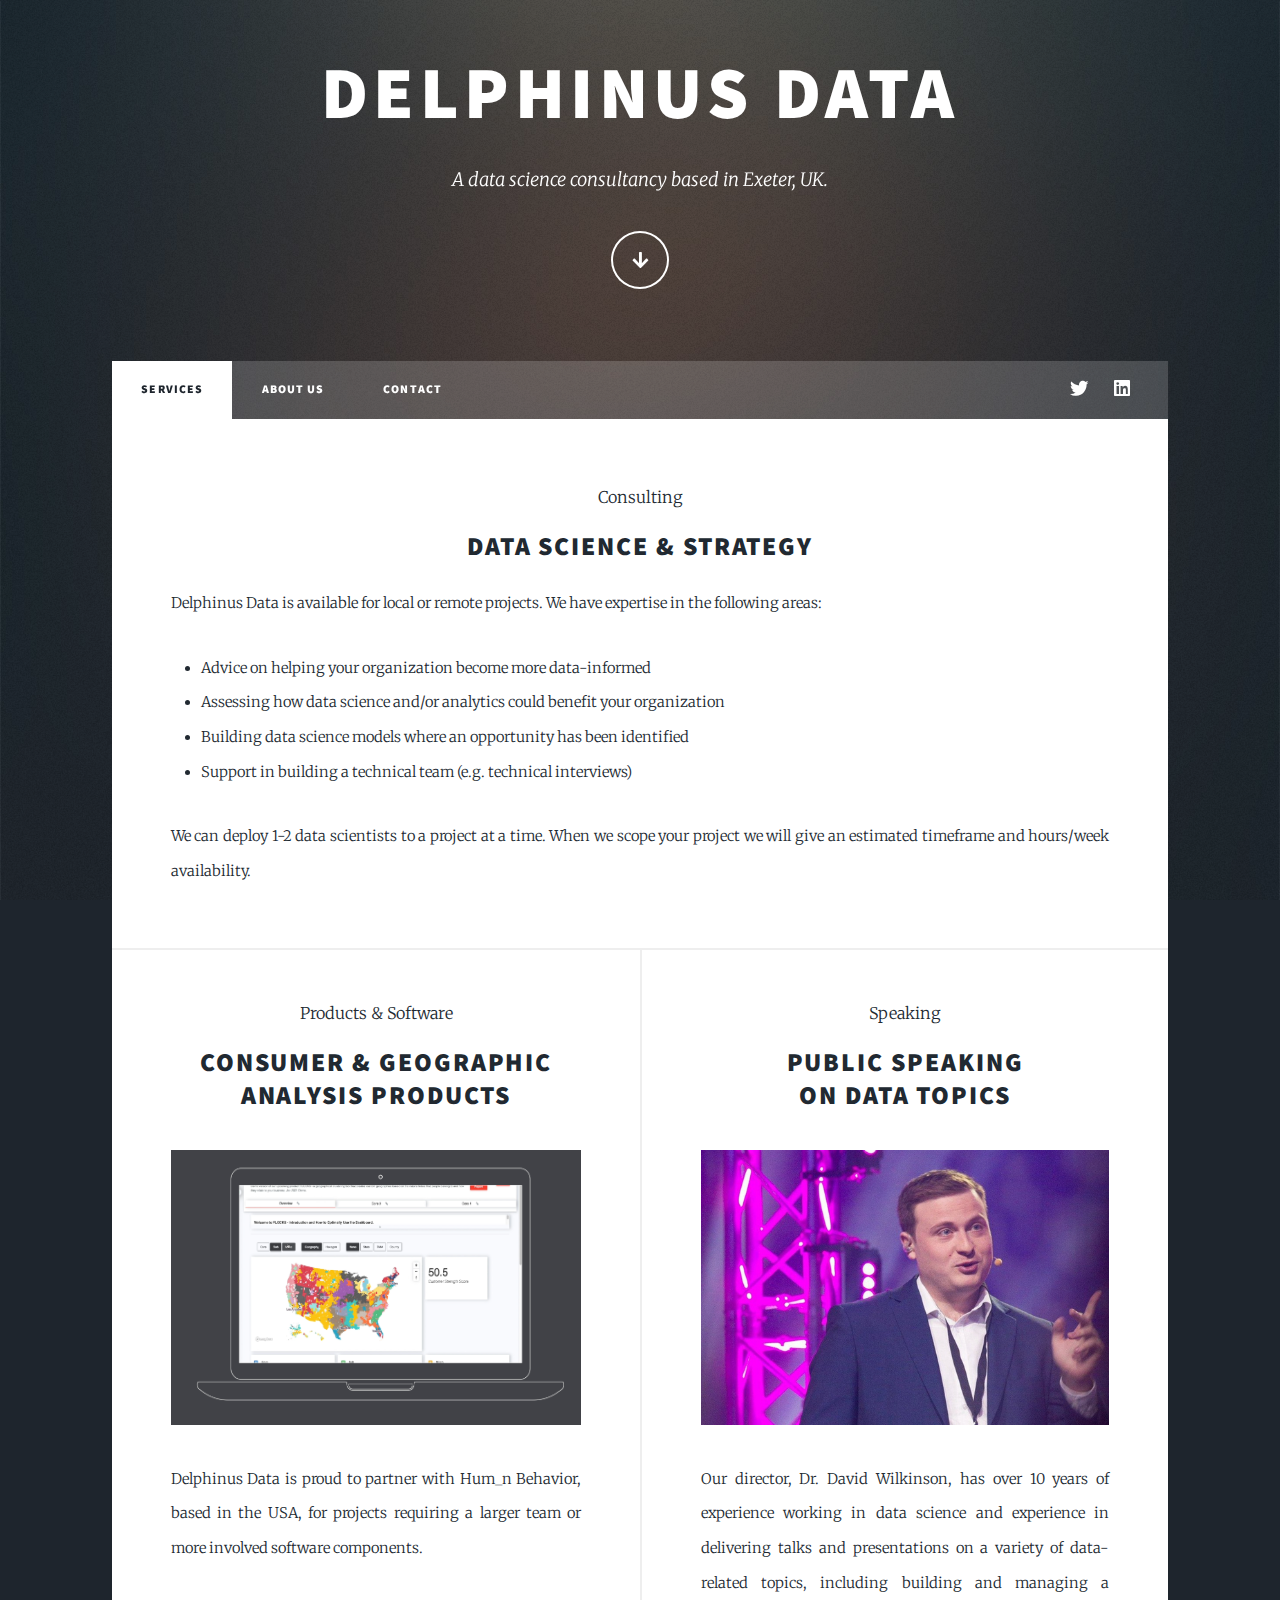
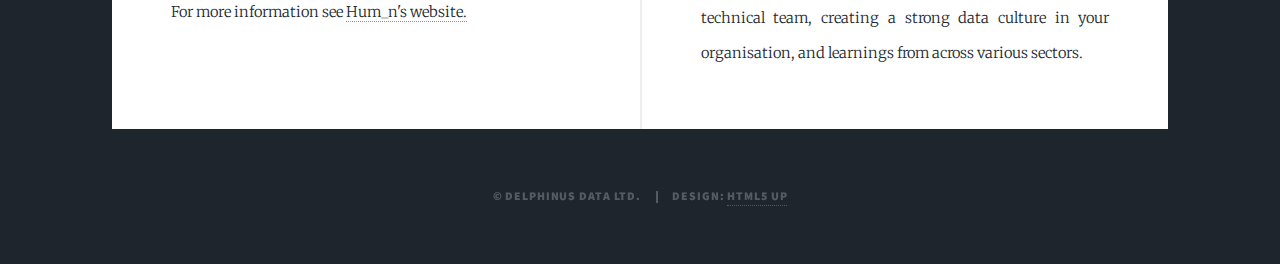
==== index.html @ a5e4ba7c "lots of changes" ====
<!DOCTYPE HTML>
<!--
	Massively by HTML5 UP
	html5up.net | @ajlkn
	Free for personal and commercial use under the CCA 3.0 license (html5up.net/license)
-->
<html>
	<head>
		<title>Delphinus Data</title>
		<meta charset="utf-8" />
		<meta name="viewport" content="width=device-width, initial-scale=1, user-scalable=no" />
		<link rel="stylesheet" href="assets/css/main.css" />
		<noscript><link rel="stylesheet" href="assets/css/noscript.css" /></noscript>
	</head>
	<body class="is-preload">

		<!-- Wrapper -->
			<div id="wrapper" class="fade-in">

				<!-- Intro -->
					<div id="intro">
						<h1>Delphinus Data</h1>
						<p>A data science consultancy based in Exeter, UK.</p>
						<ul class="actions">
							<li><a href="#nav" class="button icon solid solo fa-arrow-down scrolly">Continue</a></li>
						</ul>
					</div>

				<!-- Header -->
<!--					<header id="header">-->
<!--						<a href="index.html" class="logo">Delphinus Data</a>-->
<!--					</header>-->

				<!-- Nav -->
					<nav id="nav">
						<ul class="links">
							<li class="active"><a href="index.html">Services</a></li>
							<li><a href="aboutus.html">About us</a></li>
							<li><a href="contact.html">Contact</a></li>
						</ul>
						<ul class="icons">
							<li><a href="https://twitter.com/DelphinusData" target="_blank"  class="icon brands fa-twitter"><span class="label">Twitter</span></a></li>
							<li><a href="https://www.linkedin.com/in/davidmarkwilkinson/" target="_blank" class="icon brands fa-linkedin"><span class="label">LinkedIn</span></a></li>
						</ul>
					</nav>

				<!-- Main -->
					<div id="main">

<!--						 Featured Post -->
							<article class="post featured">
								<header class="minor">
									<span class="date">Consulting</span>
									<h2><a href="#">Data Science & Strategy</a></h2>

								</header>
								<p>
									Delphinus Data is available for local or remote projects. We have expertise in the following areas:
								<dl class="align-offleft">
									<li>Advice on helping your organization become more data-informed</li>
									<li>Assessing how data science and/or analytics could benefit your organization</li>
									<li>Building data science models where an opportunity has been identified</li>
									<li>Support in building a technical team (e.g. technical interviews)</li>
								</dl>
								</p>
								<p>
									We can deploy 1-2 data scientists to a project at a time. When we scope your project
									we will give an estimated timeframe and hours/week availability.

								</p>
<!--								<a href="#" class="image main"><img src="images/pic01.jpg" alt="" /></a>-->
<!--								<ul class="actions special">-->
<!--									<li><a href="#" class="button large">Full Story</a></li>-->
<!--								</ul>-->
							</article>

						<!-- Posts -->
							<section class="posts">
<!--								<article>-->
<!--									<header>-->
<!--										<span class="date">Consulting</span>-->
<!--										<h2><a href="#">Data Science <br />-->
<!--											& Strategy</a></h2>-->
<!--									</header>-->
<!--									<a href="#" class="image fit"><img src="images/pic02.jpg" alt="" /></a>-->
<!--									<p>We can do these things too.</p>-->
<!--&lt;!&ndash;									<ul class="actions special">&ndash;&gt;-->
<!--&lt;!&ndash;										<li><a href="#" class="button">Full Story</a></li>&ndash;&gt;-->
<!--&lt;!&ndash;									</ul>&ndash;&gt;-->
<!--								</article>-->
								<article>
									<header class="minor">
										<span class="date">Products & Software</span>
										<h2><a href="#">Consumer & Geographic<br />
										Analysis Products</a></h2>
									</header>
									<a href="#" class="image fit"><img src="images/humn_example_web.png" alt="" height="275px"/></a>
									<p>Delphinus Data is proud to partner with Hum_n Behavior, based in the USA,
									for projects requiring a larger team or more involved software components.</p>
									<p>For more information see <a href="https://humnbehavior.com/" target="_blank">Hum_n's website.</a></p>
<!--									<ul class="actions special">-->
<!--										<li><a href="#" class="button">Full Story</a></li>-->
<!--									</ul>-->
								</article>
								<article>
									<header class="minor">
										<span class="date">Speaking</span>
										<h2><a href="#">Public Speaking<br />
											on Data Topics</a></h2>
									</header>
									<a href="#" class="image fit"><img src="images/public_speaking_wide_web.png" alt="" height="275px"/></a>
									<p>Our director, Dr. David Wilkinson, has over 10 years of experience
										working in data science and experience in delivering talks and presentations
										on a variety of data-related topics, including building and managing a
										technical team, creating a strong data culture in your organisation, and
										learnings from across various sectors.
									</p>
									<!--									<ul class="actions special">-->
									<!--										<li><a href="#" class="button">Full Story</a></li>-->
									<!--									</ul>-->
								</article>
<!--								<article>-->
<!--									<header>-->
<!--										<span class="date">April 18, 2017</span>-->
<!--										<h2><a href="#">Ante mattis<br />-->
<!--										interdum dolor</a></h2>-->
<!--									</header>-->
<!--									<a href="#" class="image fit"><img src="images/pic04.jpg" alt="" /></a>-->
<!--									<p>Donec eget ex magna. Interdum et malesuada fames ac ante ipsum primis in faucibus. Pellentesque venenatis dolor imperdiet dolor mattis sagittis magna etiam.</p>-->
<!--									<ul class="actions special">-->
<!--										<li><a href="#" class="button">Full Story</a></li>-->
<!--									</ul>-->
<!--								</article>-->
<!--								<article>-->
<!--									<header>-->
<!--										<span class="date">April 14, 2017</span>-->
<!--										<h2><a href="#">Tempus sed<br />-->
<!--										nulla imperdiet</a></h2>-->
<!--									</header>-->
<!--									<a href="#" class="image fit"><img src="images/pic05.jpg" alt="" /></a>-->
<!--									<p>Donec eget ex magna. Interdum et malesuada fames ac ante ipsum primis in faucibus. Pellentesque venenatis dolor imperdiet dolor mattis sagittis magna etiam.</p>-->
<!--									<ul class="actions special">-->
<!--										<li><a href="#" class="button">Full Story</a></li>-->
<!--									</ul>-->
<!--								</article>-->
<!--								<article>-->
<!--									<header>-->
<!--										<span class="date">April 11, 2017</span>-->
<!--										<h2><a href="#">Odio magna<br />-->
<!--										sed consectetur</a></h2>-->
<!--									</header>-->
<!--									<a href="#" class="image fit"><img src="images/pic06.jpg" alt="" /></a>-->
<!--									<p>Donec eget ex magna. Interdum et malesuada fames ac ante ipsum primis in faucibus. Pellentesque venenatis dolor imperdiet dolor mattis sagittis magna etiam.</p>-->
<!--									<ul class="actions special">-->
<!--										<li><a href="#" class="button">Full Story</a></li>-->
<!--									</ul>-->
<!--								</article>-->
<!--								<article>-->
<!--									<header>-->
<!--										<span class="date">April 7, 2017</span>-->
<!--										<h2><a href="#">Augue lorem<br />-->
<!--										primis vestibulum</a></h2>-->
<!--									</header>-->
<!--									<a href="#" class="image fit"><img src="images/pic07.jpg" alt="" /></a>-->
<!--									<p>Donec eget ex magna. Interdum et malesuada fames ac ante ipsum primis in faucibus. Pellentesque venenatis dolor imperdiet dolor mattis sagittis magna etiam.</p>-->
<!--									<ul class="actions special">-->
<!--										<li><a href="#" class="button">Full Story</a></li>-->
<!--									</ul>-->
<!--								</article>-->
							</section>

<!--						&lt;!&ndash; Footer &ndash;&gt;-->
<!--							<footer>-->
<!--								<div class="pagination">-->
<!--									&lt;!&ndash;<a href="#" class="previous">Prev</a>&ndash;&gt;-->
<!--									<a href="#" class="page active">1</a>-->
<!--									<a href="#" class="page">2</a>-->
<!--									<a href="#" class="page">3</a>-->
<!--									<span class="extra">&hellip;</span>-->
<!--									<a href="#" class="page">8</a>-->
<!--									<a href="#" class="page">9</a>-->
<!--									<a href="#" class="page">10</a>-->
<!--									<a href="#" class="next">Next</a>-->
<!--								</div>-->
<!--							</footer>-->

					</div>

<!--&lt;!&ndash;				 Footer &ndash;&gt;-->
<!--					<footer id="footer">-->
<!--						<section>-->
<!--							<form method="post" action="#">-->
<!--								<div class="fields">-->
<!--									<div class="field">-->
<!--										<label for="name">Name</label>-->
<!--										<input type="text" name="name" id="name" />-->
<!--									</div>-->
<!--									<div class="field">-->
<!--										<label for="email">Email</label>-->
<!--										<input type="text" name="email" id="email" />-->
<!--									</div>-->
<!--									<div class="field">-->
<!--										<label for="message">Message</label>-->
<!--										<textarea name="message" id="message" rows="3"></textarea>-->
<!--									</div>-->
<!--								</div>-->
<!--								<ul class="actions">-->
<!--									<li><input type="submit" value="Send Message" /></li>-->
<!--								</ul>-->
<!--							</form>-->
<!--						</section>-->
<!--						<section class="split contact">-->
<!--							<section>-->
<!--								<h3>Email</h3>-->
<!--								<p><a href="#">hello@delphinusdata.com</a></p>-->
<!--							</section>-->
<!--							<section>-->
<!--								<h3>Social</h3>-->
<!--								<ul class="icons alt">-->
<!--									<li><a href="#" class="icon brands alt fa-twitter"><span class="label">Twitter</span></a></li>-->
<!--								</ul>-->
<!--							</section>-->
<!--						</section>-->
<!--					</footer>-->

				<!-- Copyright -->
					<div id="copyright">
						<ul><li>&copy; Delphinus Data Ltd.</li><li>Design: <a href="https://html5up.net">HTML5 UP</a></li></ul>
					</div>

			</div>

		<!-- Scripts -->
			<script src="assets/js/jquery.min.js"></script>
			<script src="assets/js/jquery.scrollex.min.js"></script>
			<script src="assets/js/jquery.scrolly.min.js"></script>
			<script src="assets/js/browser.min.js"></script>
			<script src="assets/js/breakpoints.min.js"></script>
			<script src="assets/js/util.js"></script>
			<script src="assets/js/main.js"></script>

	</body>
</html>
---- assets/css/main.css ----
@import url(fontawesome-all.min.css);
@import url("https://fonts.googleapis.com/css?family=Merriweather:300,700,300italic,700italic|Source+Sans+Pro:900");

/*
	Massively by HTML5 UP
	html5up.net | @ajlkn
	Free for personal and commercial use under the CCA 3.0 license (html5up.net/license)
*/

html, body, div, span, applet, object,
iframe, h1, h2, h3, h4, h5, h6, p, blockquote,
pre, a, abbr, acronym, address, big, cite,
code, del, dfn, em, img, ins, kbd, q, s, samp,
small, strike, strong, sub, sup, tt, var, b,
u, i, center, dl, dt, dd, ol, ul, li, fieldset,
form, label, legend, table, caption, tbody,
tfoot, thead, tr, th, td, article, aside,
canvas, details, embed, figure, figcaption,
footer, header, hgroup, menu, nav, output, ruby,
section, summary, time, mark, audio, video {
	margin: 0;
	padding: 0;
	border: 0;
	font-size: 100%;
	font: inherit;
	vertical-align: baseline;}



article, aside, details, figcaption, figure,
footer, header, hgroup, menu, nav, section {
	display: block;}

body {
	line-height: 1;
}

ol, ul {
	list-style: none;
}

blockquote, q {
	quotes: none;
}

img.w3-round-xxlarge {
	margin: 0 0 0 30px
}

	blockquote:before, blockquote:after, q:before, q:after {
		content: '';
		content: none;
	}

table {
	border-collapse: collapse;
	border-spacing: 0;
}

body {
	-webkit-text-size-adjust: none;
}

mark {
	background-color: transparent;
	color: inherit;
}

input::-moz-focus-inner {
	border: 0;
	padding: 0;
}

input, select, textarea {
	-moz-appearance: none;
	-webkit-appearance: none;
	-ms-appearance: none;
	appearance: none;
}

/* Basic */

	@-ms-viewport {
		width: device-width;
	}

	body {
		-ms-overflow-style: scrollbar;
	}

	@media screen and (max-width: 480px) {

		html, body {
			min-width: 320px;
		}

	}

	html {
		box-sizing: border-box;
	}

	*, *:before, *:after {
		box-sizing: inherit;
	}

	body {
		background-color: #1e252d;
	}

		body.is-preload *, body.is-preload *:before, body.is-preload *:after {
			-moz-animation: none !important;
			-webkit-animation: none !important;
			-ms-animation: none !important;
			animation: none !important;
			-moz-transition: none !important;
			-webkit-transition: none !important;
			-ms-transition: none !important;
			transition: none !important;
		}

/* Type */

	html {
		font-size: 16pt;
	}

		@media screen and (max-width: 1680px) {

			html {
				font-size: 12pt;
			}

		}

		@media screen and (max-width: 1280px) {

			html {
				font-size: 11pt;
			}

		}

		@media screen and (max-width: 360px) {

			html {
				font-size: 10pt;
			}

		}

	body {
		color: #212931;
	}

	body, input, select, textarea {
		font-family: "Merriweather", Georgia, serif;
		font-weight: 300;
		font-size: 1rem;
		line-height: 2.375;
	}

	a {
		-moz-transition: color 0.2s ease-in-out, background-color 0.2s ease-in-out, border-color 0.2s ease-in-out, box-shadow 0.2s ease-in-out;
		-webkit-transition: color 0.2s ease-in-out, background-color 0.2s ease-in-out, border-color 0.2s ease-in-out, box-shadow 0.2s ease-in-out;
		-ms-transition: color 0.2s ease-in-out, background-color 0.2s ease-in-out, border-color 0.2s ease-in-out, box-shadow 0.2s ease-in-out;
		transition: color 0.2s ease-in-out, background-color 0.2s ease-in-out, border-color 0.2s ease-in-out, box-shadow 0.2s ease-in-out;
		border-bottom: dotted 1px;
		text-decoration: none;
	}

		a:hover {
			border-bottom-color: transparent;
		}

	strong, b {
		font-weight: 600;
	}

	em, i {
		font-style: italic;
	}

	p {
		text-align: justify;
		margin: 0 0 2rem 0;
	}

	h1, h2, h3, h4, h5, h6 {
		font-family: "Source Sans Pro", Helvetica, sans-serif;
		font-weight: 900;
		line-height: 1.5;
		letter-spacing: 0.075em;
		text-transform: uppercase;
		margin: 0 0 1rem 0;
	}

		h1 a, h2 a, h3 a, h4 a, h5 a, h6 a {
			border-bottom: 0;
			color: inherit;
			text-decoration: none;
		}

	h1 {
		font-size: 4rem;
		line-height: 1.1;
		margin: 0 0 2rem 0;
	}

	h2 {
		font-size: 1.75rem;
		line-height: 1.3;
		margin: 0 0 1.5rem 0;
	}

	h3 {
		font-size: 1.25rem;
		margin: 0 0 1.5rem 0;
	}

	h4 {
		font-size: 1rem;
	}

	h5 {
		font-size: 0.9rem;
	}

	h6 {
		font-size: 0.8rem;
	}

	sub {
		font-size: 0.8rem;
		position: relative;
		top: 0.5rem;
	}

	sup {
		font-size: 0.8rem;
		position: relative;
		top: -0.5rem;
	}

	blockquote {
		border-left: solid 4px;
		font-style: italic;
		margin: 0 0 2rem 0;
		padding: 0.5rem 0 0.5rem 2rem;
	}

	code {
		border: solid 2px;
		font-family: "Courier New", monospace;
		font-size: 0.9rem;
		margin: 0 0.25rem;
		padding: 0.25rem 0.65rem;
	}

	pre {
		-webkit-overflow-scrolling: touch;
		font-family: "Courier New", monospace;
		font-size: 0.9rem;
		margin: 0 0 2rem 0;
	}

		pre code {
			display: block;
			line-height: 1.75;
			padding: 1rem 1.5rem;
			overflow-x: auto;
		}

	hr {
		border: 0;
		border-bottom: solid 2px;
		margin: 3rem 0;
	}

		hr.major {
			margin: 5rem 0;
		}

	.align-left {
		text-align: left;
	}

	.align-offleft {
		text-align: left;
		padding: 0 0 0 30px;
	}

	.align-center {
		text-align: center;
	}

	.align-right {
		text-align: right;
	}

	input, select, textarea {
		color: #212931;
	}

	a {
		color: #212931;
		border-bottom-color: rgba(33, 41, 49, 0.5);
	}

		a:hover {
			border-bottom-color: transparent;
			color: #18bfef !important;
		}

	strong, b {
		color: #212931;
	}

	h1, h2, h3, h4, h5, h6 {
		color: #212931;
	}

	blockquote {
		border-left-color: #eeeeee;
	}

	code {
		background: rgba(220, 220, 220, 0.25);
		border-color: #eeeeee;
	}

	hr {
		border-bottom-color: #eeeeee;
	}

/* Row */

	.row {
		display: flex;
		flex-wrap: wrap;
		box-sizing: border-box;
		align-items: stretch;
	}

		.row > * {
			box-sizing: border-box;
		}

		.row.gtr-uniform > * > :last-child {
			margin-bottom: 0;
		}

		.row.aln-left {
			justify-content: flex-start;
		}

		.row.aln-center {
			justify-content: center;
		}

		.row.aln-right {
			justify-content: flex-end;
		}

		.row.aln-top {
			align-items: flex-start;
		}

		.row.aln-middle {
			align-items: center;
		}

		.row.aln-bottom {
			align-items: flex-end;
		}

		.row > .imp {
			order: -1;
		}

		.row > .col-1 {
			width: 8.33333%;
		}

		.row > .off-1 {
			margin-left: 8.33333%;
		}

		.row > .col-2 {
			width: 16.66667%;
		}

		.row > .off-2 {
			margin-left: 16.66667%;
		}

		.row > .col-3 {
			width: 25%;
		}

		.row > .off-3 {
			margin-left: 25%;
		}

		.row > .col-4 {
			width: 33.33333%;
		}

		.row > .off-4 {
			margin-left: 33.33333%;
		}

		.row > .col-5 {
			width: 41.66667%;
		}

		.row > .off-5 {
			margin-left: 41.66667%;
		}

		.row > .col-6 {
			width: 50%;
		}

		.row > .off-6 {
			margin-left: 50%;
		}

		.row > .col-7 {
			width: 58.33333%;
		}

		.row > .off-7 {
			margin-left: 58.33333%;
		}

		.row > .col-8 {
			width: 66.66667%;
		}

		.row > .off-8 {
			margin-left: 66.66667%;
		}

		.row > .col-9 {
			width: 75%;
		}

		.row > .off-9 {
			margin-left: 75%;
		}

		.row > .col-10 {
			width: 83.33333%;
		}

		.row > .off-10 {
			margin-left: 83.33333%;
		}

		.row > .col-11 {
			width: 91.66667%;
		}

		.row > .off-11 {
			margin-left: 91.66667%;
		}

		.row > .col-12 {
			width: 100%;
		}

		.row > .off-12 {
			margin-left: 100%;
		}

		.row.gtr-0 {
			margin-top: 0;
			margin-left: 0rem;
		}

			.row.gtr-0 > * {
				padding: 0 0 0 0rem;
			}

			.row.gtr-0.gtr-uniform {
				margin-top: 0rem;
			}

				.row.gtr-0.gtr-uniform > * {
					padding-top: 0rem;
				}

		.row.gtr-25 {
			margin-top: 0;
			margin-left: -0.375rem;
		}

			.row.gtr-25 > * {
				padding: 0 0 0 0.375rem;
			}

			.row.gtr-25.gtr-uniform {
				margin-top: -0.375rem;
			}

				.row.gtr-25.gtr-uniform > * {
					padding-top: 0.375rem;
				}

		.row.gtr-50 {
			margin-top: 0;
			margin-left: -0.75rem;
		}

			.row.gtr-50 > * {
				padding: 0 0 0 0.75rem;
			}

			.row.gtr-50.gtr-uniform {
				margin-top: -0.75rem;
			}

				.row.gtr-50.gtr-uniform > * {
					padding-top: 0.75rem;
				}

		.row {
			margin-top: 0;
			margin-left: -1.5rem;
		}

			.row > * {
				padding: 0 0 0 1.5rem;
			}

			.row.gtr-uniform {
				margin-top: -1.5rem;
			}

				.row.gtr-uniform > * {
					padding-top: 1.5rem;
				}

		.row.gtr-150 {
			margin-top: 0;
			margin-left: -2.25rem;
		}

			.row.gtr-150 > * {
				padding: 0 0 0 2.25rem;
			}

			.row.gtr-150.gtr-uniform {
				margin-top: -2.25rem;
			}

				.row.gtr-150.gtr-uniform > * {
					padding-top: 2.25rem;
				}

		.row.gtr-200 {
			margin-top: 0;
			margin-left: -3rem;
		}

			.row.gtr-200 > * {
				padding: 0 0 0 3rem;
			}

			.row.gtr-200.gtr-uniform {
				margin-top: -3rem;
			}

				.row.gtr-200.gtr-uniform > * {
					padding-top: 3rem;
				}

		@media screen and (max-width: 1680px) {

			.row {
				display: flex;
				flex-wrap: wrap;
				box-sizing: border-box;
				align-items: stretch;
			}

				.row > * {
					box-sizing: border-box;
				}

				.row.gtr-uniform > * > :last-child {
					margin-bottom: 0;
				}

				.row.aln-left {
					justify-content: flex-start;
				}

				.row.aln-center {
					justify-content: center;
				}

				.row.aln-right {
					justify-content: flex-end;
				}

				.row.aln-top {
					align-items: flex-start;
				}

				.row.aln-middle {
					align-items: center;
				}

				.row.aln-bottom {
					align-items: flex-end;
				}

				.row > .imp-xlarge {
					order: -1;
				}

				.row > .col-1-xlarge {
					width: 8.33333%;
				}

				.row > .off-1-xlarge {
					margin-left: 8.33333%;
				}

				.row > .col-2-xlarge {
					width: 16.66667%;
				}

				.row > .off-2-xlarge {
					margin-left: 16.66667%;
				}

				.row > .col-3-xlarge {
					width: 25%;
				}

				.row > .off-3-xlarge {
					margin-left: 25%;
				}

				.row > .col-4-xlarge {
					width: 33.33333%;
				}

				.row > .off-4-xlarge {
					margin-left: 33.33333%;
				}

				.row > .col-5-xlarge {
					width: 41.66667%;
				}

				.row > .off-5-xlarge {
					margin-left: 41.66667%;
				}

				.row > .col-6-xlarge {
					width: 50%;
				}

				.row > .off-6-xlarge {
					margin-left: 50%;
				}

				.row > .col-7-xlarge {
					width: 58.33333%;
				}

				.row > .off-7-xlarge {
					margin-left: 58.33333%;
				}

				.row > .col-8-xlarge {
					width: 66.66667%;
				}

				.row > .off-8-xlarge {
					margin-left: 66.66667%;
				}

				.row > .col-9-xlarge {
					width: 75%;
				}

				.row > .off-9-xlarge {
					margin-left: 75%;
				}

				.row > .col-10-xlarge {
					width: 83.33333%;
				}

				.row > .off-10-xlarge {
					margin-left: 83.33333%;
				}

				.row > .col-11-xlarge {
					width: 91.66667%;
				}

				.row > .off-11-xlarge {
					margin-left: 91.66667%;
				}

				.row > .col-12-xlarge {
					width: 100%;
				}

				.row > .off-12-xlarge {
					margin-left: 100%;
				}

				.row.gtr-0 {
					margin-top: 0;
					margin-left: 0rem;
				}

					.row.gtr-0 > * {
						padding: 0 0 0 0rem;
					}

					.row.gtr-0.gtr-uniform {
						margin-top: 0rem;
					}

						.row.gtr-0.gtr-uniform > * {
							padding-top: 0rem;
						}

				.row.gtr-25 {
					margin-top: 0;
					margin-left: -0.375rem;
				}

					.row.gtr-25 > * {
						padding: 0 0 0 0.375rem;
					}

					.row.gtr-25.gtr-uniform {
						margin-top: -0.375rem;
					}

						.row.gtr-25.gtr-uniform > * {
							padding-top: 0.375rem;
						}

				.row.gtr-50 {
					margin-top: 0;
					margin-left: -0.75rem;
				}

					.row.gtr-50 > * {
						padding: 0 0 0 0.75rem;
					}

					.row.gtr-50.gtr-uniform {
						margin-top: -0.75rem;
					}

						.row.gtr-50.gtr-uniform > * {
							padding-top: 0.75rem;
						}

				.row {
					margin-top: 0;
					margin-left: -1.5rem;
				}

					.row > * {
						padding: 0 0 0 1.5rem;
					}

					.row.gtr-uniform {
						margin-top: -1.5rem;
					}

						.row.gtr-uniform > * {
							padding-top: 1.5rem;
						}

				.row.gtr-150 {
					margin-top: 0;
					margin-left: -2.25rem;
				}

					.row.gtr-150 > * {
						padding: 0 0 0 2.25rem;
					}

					.row.gtr-150.gtr-uniform {
						margin-top: -2.25rem;
					}

						.row.gtr-150.gtr-uniform > * {
							padding-top: 2.25rem;
						}

				.row.gtr-200 {
					margin-top: 0;
					margin-left: -3rem;
				}

					.row.gtr-200 > * {
						padding: 0 0 0 3rem;
					}

					.row.gtr-200.gtr-uniform {
						margin-top: -3rem;
					}

						.row.gtr-200.gtr-uniform > * {
							padding-top: 3rem;
						}

		}

		@media screen and (max-width: 1280px) {

			.row {
				display: flex;
				flex-wrap: wrap;
				box-sizing: border-box;
				align-items: stretch;
			}

				.row > * {
					box-sizing: border-box;
				}

				.row.gtr-uniform > * > :last-child {
					margin-bottom: 0;
				}

				.row.aln-left {
					justify-content: flex-start;
				}

				.row.aln-center {
					justify-content: center;
				}

				.row.aln-right {
					justify-content: flex-end;
				}

				.row.aln-top {
					align-items: flex-start;
				}

				.row.aln-middle {
					align-items: center;
				}

				.row.aln-bottom {
					align-items: flex-end;
				}

				.row > .imp-large {
					order: -1;
				}

				.row > .col-1-large {
					width: 8.33333%;
				}

				.row > .off-1-large {
					margin-left: 8.33333%;
				}

				.row > .col-2-large {
					width: 16.66667%;
				}

				.row > .off-2-large {
					margin-left: 16.66667%;
				}

				.row > .col-3-large {
					width: 25%;
				}

				.row > .off-3-large {
					margin-left: 25%;
				}

				.row > .col-4-large {
					width: 33.33333%;
				}

				.row > .off-4-large {
					margin-left: 33.33333%;
				}

				.row > .col-5-large {
					width: 41.66667%;
				}

				.row > .off-5-large {
					margin-left: 41.66667%;
				}

				.row > .col-6-large {
					width: 50%;
				}

				.row > .off-6-large {
					margin-left: 50%;
				}

				.row > .col-7-large {
					width: 58.33333%;
				}

				.row > .off-7-large {
					margin-left: 58.33333%;
				}

				.row > .col-8-large {
					width: 66.66667%;
				}

				.row > .off-8-large {
					margin-left: 66.66667%;
				}

				.row > .col-9-large {
					width: 75%;
				}

				.row > .off-9-large {
					margin-left: 75%;
				}

				.row > .col-10-large {
					width: 83.33333%;
				}

				.row > .off-10-large {
					margin-left: 83.33333%;
				}

				.row > .col-11-large {
					width: 91.66667%;
				}

				.row > .off-11-large {
					margin-left: 91.66667%;
				}

				.row > .col-12-large {
					width: 100%;
				}

				.row > .off-12-large {
					margin-left: 100%;
				}

				.row.gtr-0 {
					margin-top: 0;
					margin-left: 0rem;
				}

					.row.gtr-0 > * {
						padding: 0 0 0 0rem;
					}

					.row.gtr-0.gtr-uniform {
						margin-top: 0rem;
					}

						.row.gtr-0.gtr-uniform > * {
							padding-top: 0rem;
						}

				.row.gtr-25 {
					margin-top: 0;
					margin-left: -0.375rem;
				}

					.row.gtr-25 > * {
						padding: 0 0 0 0.375rem;
					}

					.row.gtr-25.gtr-uniform {
						margin-top: -0.375rem;
					}

						.row.gtr-25.gtr-uniform > * {
							padding-top: 0.375rem;
						}

				.row.gtr-50 {
					margin-top: 0;
					margin-left: -0.75rem;
				}

					.row.gtr-50 > * {
						padding: 0 0 0 0.75rem;
					}

					.row.gtr-50.gtr-uniform {
						margin-top: -0.75rem;
					}

						.row.gtr-50.gtr-uniform > * {
							padding-top: 0.75rem;
						}

				.row {
					margin-top: 0;
					margin-left: -1.5rem;
				}

					.row > * {
						padding: 0 0 0 1.5rem;
					}

					.row.gtr-uniform {
						margin-top: -1.5rem;
					}

						.row.gtr-uniform > * {
							padding-top: 1.5rem;
						}

				.row.gtr-150 {
					margin-top: 0;
					margin-left: -2.25rem;
				}

					.row.gtr-150 > * {
						padding: 0 0 0 2.25rem;
					}

					.row.gtr-150.gtr-uniform {
						margin-top: -2.25rem;
					}

						.row.gtr-150.gtr-uniform > * {
							padding-top: 2.25rem;
						}

				.row.gtr-200 {
					margin-top: 0;
					margin-left: -3rem;
				}

					.row.gtr-200 > * {
						padding: 0 0 0 3rem;
					}

					.row.gtr-200.gtr-uniform {
						margin-top: -3rem;
					}

						.row.gtr-200.gtr-uniform > * {
							padding-top: 3rem;
						}

		}

		@media screen and (max-width: 980px) {

			.row {
				display: flex;
				flex-wrap: wrap;
				box-sizing: border-box;
				align-items: stretch;
			}

				.row > * {
					box-sizing: border-box;
				}

				.row.gtr-uniform > * > :last-child {
					margin-bottom: 0;
				}

				.row.aln-left {
					justify-content: flex-start;
				}

				.row.aln-center {
					justify-content: center;
				}

				.row.aln-right {
					justify-content: flex-end;
				}

				.row.aln-top {
					align-items: flex-start;
				}

				.row.aln-middle {
					align-items: center;
				}

				.row.aln-bottom {
					align-items: flex-end;
				}

				.row > .imp-medium {
					order: -1;
				}

				.row > .col-1-medium {
					width: 8.33333%;
				}

				.row > .off-1-medium {
					margin-left: 8.33333%;
				}

				.row > .col-2-medium {
					width: 16.66667%;
				}

				.row > .off-2-medium {
					margin-left: 16.66667%;
				}

				.row > .col-3-medium {
					width: 25%;
				}

				.row > .off-3-medium {
					margin-left: 25%;
				}

				.row > .col-4-medium {
					width: 33.33333%;
				}

				.row > .off-4-medium {
					margin-left: 33.33333%;
				}

				.row > .col-5-medium {
					width: 41.66667%;
				}

				.row > .off-5-medium {
					margin-left: 41.66667%;
				}

				.row > .col-6-medium {
					width: 50%;
				}

				.row > .off-6-medium {
					margin-left: 50%;
				}

				.row > .col-7-medium {
					width: 58.33333%;
				}

				.row > .off-7-medium {
					margin-left: 58.33333%;
				}

				.row > .col-8-medium {
					width: 66.66667%;
				}

				.row > .off-8-medium {
					margin-left: 66.66667%;
				}

				.row > .col-9-medium {
					width: 75%;
				}

				.row > .off-9-medium {
					margin-left: 75%;
				}

				.row > .col-10-medium {
					width: 83.33333%;
				}

				.row > .off-10-medium {
					margin-left: 83.33333%;
				}

				.row > .col-11-medium {
					width: 91.66667%;
				}

				.row > .off-11-medium {
					margin-left: 91.66667%;
				}

				.row > .col-12-medium {
					width: 100%;
				}

				.row > .off-12-medium {
					margin-left: 100%;
				}

				.row.gtr-0 {
					margin-top: 0;
					margin-left: 0rem;
				}

					.row.gtr-0 > * {
						padding: 0 0 0 0rem;
					}

					.row.gtr-0.gtr-uniform {
						margin-top: 0rem;
					}

						.row.gtr-0.gtr-uniform > * {
							padding-top: 0rem;
						}

				.row.gtr-25 {
					margin-top: 0;
					margin-left: -0.375rem;
				}

					.row.gtr-25 > * {
						padding: 0 0 0 0.375rem;
					}

					.row.gtr-25.gtr-uniform {
						margin-top: -0.375rem;
					}

						.row.gtr-25.gtr-uniform > * {
							padding-top: 0.375rem;
						}

				.row.gtr-50 {
					margin-top: 0;
					margin-left: -0.75rem;
				}

					.row.gtr-50 > * {
						padding: 0 0 0 0.75rem;
					}

					.row.gtr-50.gtr-uniform {
						margin-top: -0.75rem;
					}

						.row.gtr-50.gtr-uniform > * {
							padding-top: 0.75rem;
						}

				.row {
					margin-top: 0;
					margin-left: -1.5rem;
				}

					.row > * {
						padding: 0 0 0 1.5rem;
					}

					.row.gtr-uniform {
						margin-top: -1.5rem;
					}

						.row.gtr-uniform > * {
							padding-top: 1.5rem;
						}

				.row.gtr-150 {
					margin-top: 0;
					margin-left: -2.25rem;
				}

					.row.gtr-150 > * {
						padding: 0 0 0 2.25rem;
					}

					.row.gtr-150.gtr-uniform {
						margin-top: -2.25rem;
					}

						.row.gtr-150.gtr-uniform > * {
							padding-top: 2.25rem;
						}

				.row.gtr-200 {
					margin-top: 0;
					margin-left: -3rem;
				}

					.row.gtr-200 > * {
						padding: 0 0 0 3rem;
					}

					.row.gtr-200.gtr-uniform {
						margin-top: -3rem;
					}

						.row.gtr-200.gtr-uniform > * {
							padding-top: 3rem;
						}

		}

		@media screen and (max-width: 736px) {

			.row {
				display: flex;
				flex-wrap: wrap;
				box-sizing: border-box;
				align-items: stretch;
			}

				.row > * {
					box-sizing: border-box;
				}

				.row.gtr-uniform > * > :last-child {
					margin-bottom: 0;
				}

				.row.aln-left {
					justify-content: flex-start;
				}

				.row.aln-center {
					justify-content: center;
				}

				.row.aln-right {
					justify-content: flex-end;
				}

				.row.aln-top {
					align-items: flex-start;
				}

				.row.aln-middle {
					align-items: center;
				}

				.row.aln-bottom {
					align-items: flex-end;
				}

				.row > .imp-small {
					order: -1;
				}

				.row > .col-1-small {
					width: 8.33333%;
				}

				.row > .off-1-small {
					margin-left: 8.33333%;
				}

				.row > .col-2-small {
					width: 16.66667%;
				}

				.row > .off-2-small {
					margin-left: 16.66667%;
				}

				.row > .col-3-small {
					width: 25%;
				}

				.row > .off-3-small {
					margin-left: 25%;
				}

				.row > .col-4-small {
					width: 33.33333%;
				}

				.row > .off-4-small {
					margin-left: 33.33333%;
				}

				.row > .col-5-small {
					width: 41.66667%;
				}

				.row > .off-5-small {
					margin-left: 41.66667%;
				}

				.row > .col-6-small {
					width: 50%;
				}

				.row > .off-6-small {
					margin-left: 50%;
				}

				.row > .col-7-small {
					width: 58.33333%;
				}

				.row > .off-7-small {
					margin-left: 58.33333%;
				}

				.row > .col-8-small {
					width: 66.66667%;
				}

				.row > .off-8-small {
					margin-left: 66.66667%;
				}

				.row > .col-9-small {
					width: 75%;
				}

				.row > .off-9-small {
					margin-left: 75%;
				}

				.row > .col-10-small {
					width: 83.33333%;
				}

				.row > .off-10-small {
					margin-left: 83.33333%;
				}

				.row > .col-11-small {
					width: 91.66667%;
				}

				.row > .off-11-small {
					margin-left: 91.66667%;
				}

				.row > .col-12-small {
					width: 100%;
				}

				.row > .off-12-small {
					margin-left: 100%;
				}

				.row.gtr-0 {
					margin-top: 0;
					margin-left: 0rem;
				}

					.row.gtr-0 > * {
						padding: 0 0 0 0rem;
					}

					.row.gtr-0.gtr-uniform {
						margin-top: 0rem;
					}

						.row.gtr-0.gtr-uniform > * {
							padding-top: 0rem;
						}

				.row.gtr-25 {
					margin-top: 0;
					margin-left: -0.375rem;
				}

					.row.gtr-25 > * {
						padding: 0 0 0 0.375rem;
					}

					.row.gtr-25.gtr-uniform {
						margin-top: -0.375rem;
					}

						.row.gtr-25.gtr-uniform > * {
							padding-top: 0.375rem;
						}

				.row.gtr-50 {
					margin-top: 0;
					margin-left: -0.75rem;
				}

					.row.gtr-50 > * {
						padding: 0 0 0 0.75rem;
					}

					.row.gtr-50.gtr-uniform {
						margin-top: -0.75rem;
					}

						.row.gtr-50.gtr-uniform > * {
							padding-top: 0.75rem;
						}

				.row {
					margin-top: 0;
					margin-left: -1.5rem;
				}

					.row > * {
						padding: 0 0 0 1.5rem;
					}

					.row.gtr-uniform {
						margin-top: -1.5rem;
					}

						.row.gtr-uniform > * {
							padding-top: 1.5rem;
						}

				.row.gtr-150 {
					margin-top: 0;
					margin-left: -2.25rem;
				}

					.row.gtr-150 > * {
						padding: 0 0 0 2.25rem;
					}

					.row.gtr-150.gtr-uniform {
						margin-top: -2.25rem;
					}

						.row.gtr-150.gtr-uniform > * {
							padding-top: 2.25rem;
						}

				.row.gtr-200 {
					margin-top: 0;
					margin-left: -3rem;
				}

					.row.gtr-200 > * {
						padding: 0 0 0 3rem;
					}

					.row.gtr-200.gtr-uniform {
						margin-top: -3rem;
					}

						.row.gtr-200.gtr-uniform > * {
							padding-top: 3rem;
						}

		}

		@media screen and (max-width: 480px) {

			.row {
				display: flex;
				flex-wrap: wrap;
				box-sizing: border-box;
				align-items: stretch;
			}

				.row > * {
					box-sizing: border-box;
				}

				.row.gtr-uniform > * > :last-child {
					margin-bottom: 0;
				}

				.row.aln-left {
					justify-content: flex-start;
				}

				.row.aln-center {
					justify-content: center;
				}

				.row.aln-right {
					justify-content: flex-end;
				}

				.row.aln-top {
					align-items: flex-start;
				}

				.row.aln-middle {
					align-items: center;
				}

				.row.aln-bottom {
					align-items: flex-end;
				}

				.row > .imp-xsmall {
					order: -1;
				}

				.row > .col-1-xsmall {
					width: 8.33333%;
				}

				.row > .off-1-xsmall {
					margin-left: 8.33333%;
				}

				.row > .col-2-xsmall {
					width: 16.66667%;
				}

				.row > .off-2-xsmall {
					margin-left: 16.66667%;
				}

				.row > .col-3-xsmall {
					width: 25%;
				}

				.row > .off-3-xsmall {
					margin-left: 25%;
				}

				.row > .col-4-xsmall {
					width: 33.33333%;
				}

				.row > .off-4-xsmall {
					margin-left: 33.33333%;
				}

				.row > .col-5-xsmall {
					width: 41.66667%;
				}

				.row > .off-5-xsmall {
					margin-left: 41.66667%;
				}

				.row > .col-6-xsmall {
					width: 50%;
				}

				.row > .off-6-xsmall {
					margin-left: 50%;
				}

				.row > .col-7-xsmall {
					width: 58.33333%;
				}

				.row > .off-7-xsmall {
					margin-left: 58.33333%;
				}

				.row > .col-8-xsmall {
					width: 66.66667%;
				}

				.row > .off-8-xsmall {
					margin-left: 66.66667%;
				}

				.row > .col-9-xsmall {
					width: 75%;
				}

				.row > .off-9-xsmall {
					margin-left: 75%;
				}

				.row > .col-10-xsmall {
					width: 83.33333%;
				}

				.row > .off-10-xsmall {
					margin-left: 83.33333%;
				}

				.row > .col-11-xsmall {
					width: 91.66667%;
				}

				.row > .off-11-xsmall {
					margin-left: 91.66667%;
				}

				.row > .col-12-xsmall {
					width: 100%;
				}

				.row > .off-12-xsmall {
					margin-left: 100%;
				}

				.row.gtr-0 {
					margin-top: 0;
					margin-left: 0rem;
				}

					.row.gtr-0 > * {
						padding: 0 0 0 0rem;
					}

					.row.gtr-0.gtr-uniform {
						margin-top: 0rem;
					}

						.row.gtr-0.gtr-uniform > * {
							padding-top: 0rem;
						}

				.row.gtr-25 {
					margin-top: 0;
					margin-left: -0.375rem;
				}

					.row.gtr-25 > * {
						padding: 0 0 0 0.375rem;
					}

					.row.gtr-25.gtr-uniform {
						margin-top: -0.375rem;
					}

						.row.gtr-25.gtr-uniform > * {
							padding-top: 0.375rem;
						}

				.row.gtr-50 {
					margin-top: 0;
					margin-left: -0.75rem;
				}

					.row.gtr-50 > * {
						padding: 0 0 0 0.75rem;
					}

					.row.gtr-50.gtr-uniform {
						margin-top: -0.75rem;
					}

						.row.gtr-50.gtr-uniform > * {
							padding-top: 0.75rem;
						}

				.row {
					margin-top: 0;
					margin-left: -1.5rem;
				}

					.row > * {
						padding: 0 0 0 1.5rem;
					}

					.row.gtr-uniform {
						margin-top: -1.5rem;
					}

						.row.gtr-uniform > * {
							padding-top: 1.5rem;
						}

				.row.gtr-150 {
					margin-top: 0;
					margin-left: -2.25rem;
				}

					.row.gtr-150 > * {
						padding: 0 0 0 2.25rem;
					}

					.row.gtr-150.gtr-uniform {
						margin-top: -2.25rem;
					}

						.row.gtr-150.gtr-uniform > * {
							padding-top: 2.25rem;
						}

				.row.gtr-200 {
					margin-top: 0;
					margin-left: -3rem;
				}

					.row.gtr-200 > * {
						padding: 0 0 0 3rem;
					}

					.row.gtr-200.gtr-uniform {
						margin-top: -3rem;
					}

						.row.gtr-200.gtr-uniform > * {
							padding-top: 3rem;
						}

		}

		@media screen and (max-width: 360px) {

			.row {
				display: flex;
				flex-wrap: wrap;
				box-sizing: border-box;
				align-items: stretch;
			}

				.row > * {
					box-sizing: border-box;
				}

				.row.gtr-uniform > * > :last-child {
					margin-bottom: 0;
				}

				.row.aln-left {
					justify-content: flex-start;
				}

				.row.aln-center {
					justify-content: center;
				}

				.row.aln-right {
					justify-content: flex-end;
				}

				.row.aln-top {
					align-items: flex-start;
				}

				.row.aln-middle {
					align-items: center;
				}

				.row.aln-bottom {
					align-items: flex-end;
				}

				.row > .imp-xxsmall {
					order: -1;
				}

				.row > .col-1-xxsmall {
					width: 8.33333%;
				}

				.row > .off-1-xxsmall {
					margin-left: 8.33333%;
				}

				.row > .col-2-xxsmall {
					width: 16.66667%;
				}

				.row > .off-2-xxsmall {
					margin-left: 16.66667%;
				}

				.row > .col-3-xxsmall {
					width: 25%;
				}

				.row > .off-3-xxsmall {
					margin-left: 25%;
				}

				.row > .col-4-xxsmall {
					width: 33.33333%;
				}

				.row > .off-4-xxsmall {
					margin-left: 33.33333%;
				}

				.row > .col-5-xxsmall {
					width: 41.66667%;
				}

				.row > .off-5-xxsmall {
					margin-left: 41.66667%;
				}

				.row > .col-6-xxsmall {
					width: 50%;
				}

				.row > .off-6-xxsmall {
					margin-left: 50%;
				}

				.row > .col-7-xxsmall {
					width: 58.33333%;
				}

				.row > .off-7-xxsmall {
					margin-left: 58.33333%;
				}

				.row > .col-8-xxsmall {
					width: 66.66667%;
				}

				.row > .off-8-xxsmall {
					margin-left: 66.66667%;
				}

				.row > .col-9-xxsmall {
					width: 75%;
				}

				.row > .off-9-xxsmall {
					margin-left: 75%;
				}

				.row > .col-10-xxsmall {
					width: 83.33333%;
				}

				.row > .off-10-xxsmall {
					margin-left: 83.33333%;
				}

				.row > .col-11-xxsmall {
					width: 91.66667%;
				}

				.row > .off-11-xxsmall {
					margin-left: 91.66667%;
				}

				.row > .col-12-xxsmall {
					width: 100%;
				}

				.row > .off-12-xxsmall {
					margin-left: 100%;
				}

				.row.gtr-0 {
					margin-top: 0;
					margin-left: 0rem;
				}

					.row.gtr-0 > * {
						padding: 0 0 0 0rem;
					}

					.row.gtr-0.gtr-uniform {
						margin-top: 0rem;
					}

						.row.gtr-0.gtr-uniform > * {
							padding-top: 0rem;
						}

				.row.gtr-25 {
					margin-top: 0;
					margin-left: -0.375rem;
				}

					.row.gtr-25 > * {
						padding: 0 0 0 0.375rem;
					}

					.row.gtr-25.gtr-uniform {
						margin-top: -0.375rem;
					}

						.row.gtr-25.gtr-uniform > * {
							padding-top: 0.375rem;
						}

				.row.gtr-50 {
					margin-top: 0;
					margin-left: -0.75rem;
				}

					.row.gtr-50 > * {
						padding: 0 0 0 0.75rem;
					}

					.row.gtr-50.gtr-uniform {
						margin-top: -0.75rem;
					}

						.row.gtr-50.gtr-uniform > * {
							padding-top: 0.75rem;
						}

				.row {
					margin-top: 0;
					margin-left: -1.5rem;
				}

					.row > * {
						padding: 0 0 0 1.5rem;
					}

					.row.gtr-uniform {
						margin-top: -1.5rem;
					}

						.row.gtr-uniform > * {
							padding-top: 1.5rem;
						}

				.row.gtr-150 {
					margin-top: 0;
					margin-left: -2.25rem;
				}

					.row.gtr-150 > * {
						padding: 0 0 0 2.25rem;
					}

					.row.gtr-150.gtr-uniform {
						margin-top: -2.25rem;
					}

						.row.gtr-150.gtr-uniform > * {
							padding-top: 2.25rem;
						}

				.row.gtr-200 {
					margin-top: 0;
					margin-left: -3rem;
				}

					.row.gtr-200 > * {
						padding: 0 0 0 3rem;
					}

					.row.gtr-200.gtr-uniform {
						margin-top: -3rem;
					}

						.row.gtr-200.gtr-uniform > * {
							padding-top: 3rem;
						}

		}

/* Box */

	.box {
		border: solid 2px;
		margin-bottom: 2rem;
		padding: 1.5rem;
	}

		.box > :last-child,
		.box > :last-child > :last-child,
		.box > :last-child > :last-child > :last-child {
			margin-bottom: 0;
		}

		.box.alt {
			border: 0;
			border-radius: 0;
			padding: 0;
		}

	.box {
		border-color: #eeeeee;
	}

/* Button */

	input[type="submit"],
	input[type="reset"],
	input[type="button"],
	button,
	.button {
		-moz-appearance: none;
		-webkit-appearance: none;
		-ms-appearance: none;
		appearance: none;
		-moz-transition: background-color 0.2s ease-in-out, box-shadow 0.2s ease-in-out, color 0.2s ease-in-out;
		-webkit-transition: background-color 0.2s ease-in-out, box-shadow 0.2s ease-in-out, color 0.2s ease-in-out;
		-ms-transition: background-color 0.2s ease-in-out, box-shadow 0.2s ease-in-out, color 0.2s ease-in-out;
		transition: background-color 0.2s ease-in-out, box-shadow 0.2s ease-in-out, color 0.2s ease-in-out;
		border: 0;
		border-radius: 0;
		cursor: pointer;
		display: inline-block;
		font-family: "Source Sans Pro", Helvetica, sans-serif;
		font-size: 0.8rem;
		font-weight: 900;
		letter-spacing: 0.075em;
		height: 3rem;
		line-height: 3rem;
		padding: 0 2rem;
		text-align: center;
		text-decoration: none;
		text-transform: uppercase;
		white-space: nowrap;
	}

		input[type="submit"].icon:before,
		input[type="reset"].icon:before,
		input[type="button"].icon:before,
		button.icon:before,
		.button.icon:before {
			margin-right: 0.5rem;
		}

		input[type="submit"].icon.solo,
		input[type="reset"].icon.solo,
		input[type="button"].icon.solo,
		button.icon.solo,
		.button.icon.solo {
			position: relative;
			width: 4rem;
			height: 4rem;
			line-height: 4rem;
			border-radius: 4rem;
			text-indent: 4rem;
			overflow: hidden;
			padding: 0;
			white-space: nowrap;
		}

			input[type="submit"].icon.solo:before,
			input[type="reset"].icon.solo:before,
			input[type="button"].icon.solo:before,
			button.icon.solo:before,
			.button.icon.solo:before {
				position: absolute;
				display: block;
				top: 0;
				left: 0;
				width: inherit;
				height: inherit;
				line-height: inherit;
				font-size: 1.25rem;
				margin-right: 0;
				text-align: center;
				text-indent: 0;
			}

		input[type="submit"].fit,
		input[type="reset"].fit,
		input[type="button"].fit,
		button.fit,
		.button.fit {
			width: 100%;
		}

		input[type="submit"].small,
		input[type="reset"].small,
		input[type="button"].small,
		button.small,
		.button.small {
			font-size: 0.7rem;
			height: 2.5rem;
			line-height: 2.5rem;
			padding: 0 1.5rem;
		}

		input[type="submit"].large,
		input[type="reset"].large,
		input[type="button"].large,
		button.large,
		.button.large {
			font-size: 0.9rem;
			height: 3.5rem;
			line-height: 3.5rem;
			padding: 0 2.75rem;
		}

		@media screen and (max-width: 980px) {

			input[type="submit"],
			input[type="reset"],
			input[type="button"],
			button,
			.button {
				font-size: 0.9rem;
				height: 3.25rem;
				line-height: 3.25rem;
			}

				input[type="submit"].large,
				input[type="reset"].large,
				input[type="button"].large,
				button.large,
				.button.large {
					font-size: 1rem;
					height: 3.75rem;
					line-height: 3.75rem;
				}

		}

		input[type="submit"].disabled, input[type="submit"]:disabled,
		input[type="reset"].disabled,
		input[type="reset"]:disabled,
		input[type="button"].disabled,
		input[type="button"]:disabled,
		button.disabled,
		button:disabled,
		.button.disabled,
		.button:disabled {
			pointer-events: none;
			opacity: 0.25;
		}

	input[type="submit"],
	input[type="reset"],
	input[type="button"],
	button,
	.button {
		background-color: transparent;
		box-shadow: inset 0 0 0 2px #212931;
		color: #212931 !important;
	}

		input[type="submit"]:hover,
		input[type="reset"]:hover,
		input[type="button"]:hover,
		button:hover,
		.button:hover {
			box-shadow: inset 0 0 0 2px #18bfef;
			color: #18bfef !important;
		}

		input[type="submit"].primary,
		input[type="reset"].primary,
		input[type="button"].primary,
		button.primary,
		.button.primary {
			background-color: #212931;
			box-shadow: none;
			color: #ffffff !important;
		}

			input[type="submit"].primary:hover,
			input[type="reset"].primary:hover,
			input[type="button"].primary:hover,
			button.primary:hover,
			.button.primary:hover {
				background-color: #18bfef;
			}

/* Form */

	form {
		margin: 0 0 2rem 0;
	}

		form > :last-child {
			margin-bottom: 0;
		}

		form > .fields {
			display: -moz-flex;
			display: -webkit-flex;
			display: -ms-flex;
			display: flex;
			-moz-flex-wrap: wrap;
			-webkit-flex-wrap: wrap;
			-ms-flex-wrap: wrap;
			flex-wrap: wrap;
			width: calc(100% + 3rem);
			margin: -1.5rem 0 2rem -1.5rem;
		}

			form > .fields > .field {
				-moz-flex-grow: 0;
				-webkit-flex-grow: 0;
				-ms-flex-grow: 0;
				flex-grow: 0;
				-moz-flex-shrink: 0;
				-webkit-flex-shrink: 0;
				-ms-flex-shrink: 0;
				flex-shrink: 0;
				padding: 1.5rem 0 0 1.5rem;
				width: calc(100% - 1.5rem);
			}

				form > .fields > .field.half {
					width: calc(50% - 0.75rem);
				}

				form > .fields > .field.third {
					width: calc(100%/3 - 0.5rem);
				}

				form > .fields > .field.quarter {
					width: calc(25% - 0.375rem);
				}

		@media screen and (max-width: 480px) {

			form > .fields {
				width: calc(100% + 3rem);
				margin: -1.5rem 0 2rem -1.5rem;
			}

				form > .fields > .field {
					padding: 1.5rem 0 0 1.5rem;
					width: calc(100% - 1.5rem);
				}

					form > .fields > .field.half {
						width: calc(100% - 1.5rem);
					}

					form > .fields > .field.third {
						width: calc(100% - 1.5rem);
					}

					form > .fields > .field.quarter {
						width: calc(100% - 1.5rem);
					}

		}

	label {
		display: block;
		font-family: "Source Sans Pro", Helvetica, sans-serif;
		font-weight: 900;
		line-height: 1.5;
		letter-spacing: 0.075em;
		font-size: 0.8rem;
		text-transform: uppercase;
		margin: 0 0 0.75rem 0;
	}

		@media screen and (max-width: 980px) {

			label {
				font-size: 0.9rem;
			}

		}

	input[type="text"],
	input[type="password"],
	input[type="email"],
	select,
	textarea {
		-moz-appearance: none;
		-webkit-appearance: none;
		-ms-appearance: none;
		appearance: none;
		background: transparent;
		border-radius: 0;
		border: solid 2px;
		color: inherit;
		display: block;
		outline: 0;
		padding: 0 1rem;
		text-decoration: none;
		width: 100%;
	}

		input[type="text"]:invalid,
		input[type="password"]:invalid,
		input[type="email"]:invalid,
		select:invalid,
		textarea:invalid {
			box-shadow: none;
		}

	select {
		background-size: 1.25rem;
		background-repeat: no-repeat;
		background-position: calc(100% - 1rem) center;
		height: 3rem;
		padding-right: 3rem;
		text-overflow: ellipsis;
	}

		select:focus::-ms-value {
			background-color: transparent;
		}

		select::-ms-expand {
			display: none;
		}

	input[type="text"],
	input[type="password"],
	input[type="email"],
	select {
		height: 3rem;
	}

	textarea {
		padding: 0.75rem 1rem;
	}

	input[type="checkbox"],
	input[type="radio"] {
		-moz-appearance: none;
		-webkit-appearance: none;
		-ms-appearance: none;
		appearance: none;
		display: block;
		float: left;
		margin-right: -2rem;
		opacity: 0;
		width: 1rem;
		z-index: -1;
	}

		input[type="checkbox"] + label,
		input[type="radio"] + label {
			text-decoration: none;
			cursor: pointer;
			display: inline-block;
			font-size: 1rem;
			letter-spacing: 0;
			font-family: "Merriweather", Georgia, serif;
			text-transform: none;
			font-weight: 300;
			padding-left: 2.8rem;
			padding-right: 1rem;
			position: relative;
		}

			input[type="checkbox"] + label:before,
			input[type="radio"] + label:before {
				-moz-osx-font-smoothing: grayscale;
				-webkit-font-smoothing: antialiased;
				display: inline-block;
				font-style: normal;
				font-variant: normal;
				text-rendering: auto;
				line-height: 1;
				text-transform: none !important;
				font-family: 'Font Awesome 5 Free';
				font-weight: 900;
			}

			input[type="checkbox"] + label:before,
			input[type="radio"] + label:before {
				border-radius: 0;
				border: solid 2px;
				content: '';
				display: inline-block;
				font-size: 0.8rem;
				height: 1.8rem;
				left: 0;
				line-height: 1.65rem;
				position: absolute;
				text-align: center;
				top: -0.125rem;
				width: 1.8rem;
			}

		input[type="checkbox"]:checked + label:before,
		input[type="radio"]:checked + label:before {
			content: '\f00c';
		}

	input[type="checkbox"] + label:before {
		border-radius: 0;
	}

	input[type="radio"] + label:before {
		border-radius: 100%;
	}

	::-webkit-input-placeholder {
		opacity: 1.0;
	}

	:-moz-placeholder {
		opacity: 1.0;
	}

	::-moz-placeholder {
		opacity: 1.0;
	}

	:-ms-input-placeholder {
		opacity: 1.0;
	}

	label {
		color: #212931;
	}

	input[type="text"],
	input[type="password"],
	input[type="email"],
	select,
	textarea {
		border-color: #eeeeee;
	}

		input[type="text"]:focus,
		input[type="password"]:focus,
		input[type="email"]:focus,
		select:focus,
		textarea:focus {
			border-color: #18bfef;
		}

	select {
		background-image: url("data:image/svg+xml;charset=utf8,%3Csvg xmlns='http://www.w3.org/2000/svg' width='40' height='40' preserveAspectRatio='none' viewBox='0 0 40 40'%3E%3Cpath d='M9.4,12.3l10.4,10.4l10.4-10.4c0.2-0.2,0.5-0.4,0.9-0.4c0.3,0,0.6,0.1,0.9,0.4l3.3,3.3c0.2,0.2,0.4,0.5,0.4,0.9 c0,0.4-0.1,0.6-0.4,0.9L20.7,31.9c-0.2,0.2-0.5,0.4-0.9,0.4c-0.3,0-0.6-0.1-0.9-0.4L4.3,17.3c-0.2-0.2-0.4-0.5-0.4-0.9 c0-0.4,0.1-0.6,0.4-0.9l3.3-3.3c0.2-0.2,0.5-0.4,0.9-0.4S9.1,12.1,9.4,12.3z' fill='%23eeeeee' /%3E%3C/svg%3E");
	}

		select option {
			background-color: #ffffff;
			color: #212931;
		}

	.select-wrapper:before {
		color: #eeeeee;
	}

	input[type="checkbox"] + label,
	input[type="radio"] + label {
		color: #212931;
	}

		input[type="checkbox"] + label:before,
		input[type="radio"] + label:before {
			border-color: #eeeeee;
		}

	input[type="checkbox"]:checked + label:before,
	input[type="radio"]:checked + label:before {
		background-color: #212931;
		border-color: #212931;
		color: #ffffff;
	}

	input[type="checkbox"]:focus + label:before,
	input[type="radio"]:focus + label:before {
		border-color: #18bfef;
	}

	::-webkit-input-placeholder {
		color: #909498 !important;
	}

	:-moz-placeholder {
		color: #909498 !important;
	}

	::-moz-placeholder {
		color: #909498 !important;
	}

	:-ms-input-placeholder {
		color: #909498 !important;
	}

	.formerize-placeholder {
		color: #909498 !important;
	}

/* Icon */

	.icon {
		text-decoration: none;
		border-bottom: none;
		position: relative;
	}

		.icon:before {
			-moz-osx-font-smoothing: grayscale;
			-webkit-font-smoothing: antialiased;
			display: inline-block;
			font-style: normal;
			font-variant: normal;
			text-rendering: auto;
			line-height: 1;
			text-transform: none !important;
			font-family: 'Font Awesome 5 Free';
			font-weight: 400;
		}

		.icon > .label {
			display: none;
		}

		.icon:before {
			line-height: inherit;
		}

		.icon.solid:before {
			font-weight: 900;
		}

		.icon.brands:before {
			font-family: 'Font Awesome 5 Brands';
		}

/* Image */

	.image {
		border: 0;
		display: inline-block;
		position: relative;
	}

		.image img {
			display: block;
		}

		.image.left, .image.right {
			max-width: 40%;
		}

			.image.left img, .image.right img {
				width: 100%;
			}

		.image.left {
			float: left;
			margin: 0 2rem 2rem 0;
			top: 0.75rem;
		}

		.image.right {
			float: right;
			margin: 0 0 2rem 2rem;
			top: 0.75rem;
		}

		.image.fit {
			display: block;
			margin: 2.5rem 0;
			width: 100%;
		}

			.image.fit:first-child {
				margin-top: 0;
			}

			.image.fit img {
				width: 100%;
			}

		.image.main {
			display: block;
			margin: 4rem 0;
			width: 100%;
		}

			.image.main:first-child {
				margin-top: 0;
			}

			.image.main img {
				width: 100%;
			}

		@media screen and (max-width: 736px) {

			.image.fit {
				margin: 2rem 0;
			}

			.image.main {
				margin: 2rem 0;
			}

		}

	a.image {
		overflow: hidden;
	}

		a.image img {
			-moz-transition: -moz-transform 0.2s ease-out;
			-webkit-transition: -webkit-transform 0.2s ease-out;
			-ms-transition: -ms-transform 0.2s ease-out;
			transition: transform 0.2s ease-out;
		}

		a.image:hover img {
			-moz-transform: scale(1.05);
			-webkit-transform: scale(1.05);
			-ms-transform: scale(1.05);
			transform: scale(1.05);
		}

/* Actions */

	ul.actions {
		display: -moz-flex;
		display: -webkit-flex;
		display: -ms-flex;
		display: flex;
		cursor: default;
		list-style: none;
		margin-left: -1rem;
		padding-left: 0;
	}

		ul.actions li {
			padding: 0 0 0 1rem;
			vertical-align: middle;
		}

		ul.actions.special {
			-moz-justify-content: center;
			-webkit-justify-content: center;
			-ms-justify-content: center;
			justify-content: center;
			width: 100%;
			margin-left: 0;
		}

			ul.actions.special li:first-child {
				padding-left: 0;
			}

		ul.actions.stacked {
			-moz-flex-direction: column;
			-webkit-flex-direction: column;
			-ms-flex-direction: column;
			flex-direction: column;
			margin-left: 0;
		}

			ul.actions.stacked li {
				padding: 1.3rem 0 0 0;
			}

				ul.actions.stacked li:first-child {
					padding-top: 0;
				}

		ul.actions.fit {
			width: calc(100% + 1rem);
		}

			ul.actions.fit li {
				-moz-flex-grow: 1;
				-webkit-flex-grow: 1;
				-ms-flex-grow: 1;
				flex-grow: 1;
				-moz-flex-shrink: 1;
				-webkit-flex-shrink: 1;
				-ms-flex-shrink: 1;
				flex-shrink: 1;
				width: 100%;
			}

				ul.actions.fit li > * {
					width: 100%;
				}

			ul.actions.fit.stacked {
				width: 100%;
			}

		@media screen and (max-width: 480px) {

			ul.actions:not(.fixed) {
				-moz-flex-direction: column;
				-webkit-flex-direction: column;
				-ms-flex-direction: column;
				flex-direction: column;
				margin-left: 0;
				width: 100% !important;
			}

				ul.actions:not(.fixed) li {
					-moz-flex-grow: 1;
					-webkit-flex-grow: 1;
					-ms-flex-grow: 1;
					flex-grow: 1;
					-moz-flex-shrink: 1;
					-webkit-flex-shrink: 1;
					-ms-flex-shrink: 1;
					flex-shrink: 1;
					padding: 1rem 0 0 0;
					text-align: center;
					width: 100%;
				}

					ul.actions:not(.fixed) li > * {
						width: 100%;
					}

					ul.actions:not(.fixed) li:first-child {
						padding-top: 0;
					}

					ul.actions:not(.fixed) li input[type="submit"],
					ul.actions:not(.fixed) li input[type="reset"],
					ul.actions:not(.fixed) li input[type="button"],
					ul.actions:not(.fixed) li button,
					ul.actions:not(.fixed) li .button {
						width: 100%;
					}

						ul.actions:not(.fixed) li input[type="submit"].icon:before,
						ul.actions:not(.fixed) li input[type="reset"].icon:before,
						ul.actions:not(.fixed) li input[type="button"].icon:before,
						ul.actions:not(.fixed) li button.icon:before,
						ul.actions:not(.fixed) li .button.icon:before {
							margin-left: -0.5rem;
						}

		}

/* Icons */

	ul.icons {
		cursor: default;
		list-style: none;
		padding-left: 0;
	}

		ul.icons li {
			display: inline-block;
			padding: 0 0.5rem 0 0;
			vertical-align: middle;
		}

			ul.icons li:last-child {
				padding-right: 0;
			}

			ul.icons li .icon:before {
				width: 2.25rem;
				height: 2.25rem;
				line-height: 2.25rem;
				display: inline-block;
				text-align: center;
				border-radius: 100%;
				font-size: 1.25rem;
			}

		ul.icons.alt li .icon:before {
			-moz-transition: color 0.2s ease-in-out, background-color 0.2s ease-in-out, border-color 0.2s ease-in-out, box-shadow 0.2s ease-in-out;
			-webkit-transition: color 0.2s ease-in-out, background-color 0.2s ease-in-out, border-color 0.2s ease-in-out, box-shadow 0.2s ease-in-out;
			-ms-transition: color 0.2s ease-in-out, background-color 0.2s ease-in-out, border-color 0.2s ease-in-out, box-shadow 0.2s ease-in-out;
			transition: color 0.2s ease-in-out, background-color 0.2s ease-in-out, border-color 0.2s ease-in-out, box-shadow 0.2s ease-in-out;
			font-size: 1rem;
		}

/* List */

	ol {
		list-style: decimal;
		margin: 0 0 2rem 0;
		padding-left: 1.25rem;
	}

		ol li {
			padding-left: 0.25rem;
		}

	ul {
		list-style: disc;
		margin: 0 0 2rem 0;
		padding-left: 1rem;
	}

		ul li {
			padding-left: 0.5rem;
		}

		ul.divided {
			list-style: none;
			padding-left: 0;
		}

			ul.divided li {
				border-top: solid 1px;
				padding: 0.5rem 0;
			}

				ul.divided li:first-child {
					border-top: 0;
					padding-top: 0;
				}

	dl {
		margin: 0 0 2rem 0;
	}

		dl dt {
			display: block;
			font-weight: 600;
			margin: 0 0 1rem 0;
		}

		dl dd {
			margin-left: 2rem;
		}

	ul.divided li {
		border-top-color: #eeeeee;
	}

	ul.icons li a.icon:hover:before {
		color: #18bfef;
	}

	ul.icons.alt li .icon:before {
		box-shadow: inset 0 0 0 2px #eeeeee;
	}

	ul.icons.alt li a.icon:hover:before {
		box-shadow: inset 0 0 0 2px #18bfef;
	}

/* Section/Article */

	section.special, article.special {
		text-align: center;
	}

	header {
		cursor: default;
	}

		header > .date {
			display: block;
			font-size: 0.8rem;
			height: 1;
			margin: 0 0 1rem 0;
			position: relative;
		}

		header > p {
			font-style: italic;
		}

		header > h1 + p {
			font-size: 1.1rem;
			margin-top: -0.5rem;
			line-height: 2;
		}

		header > h2 + p {
			font-size: 1rem;
			margin-top: -0.75rem;
		}

		header > h3 + p {
			font-size: 0.9rem;
			margin-top: -0.75rem;
		}

		header > h4 + p {
			font-size: 0.8rem;
			margin-top: -0.75rem;
		}

		/*header.major {*/
		/*	margin: 0 0 4rem 0;*/
		/*	text-align: center;*/
		/*}*/

		/*header.major > :last-child {*/
		/*	margin-bottom: 0;*/
		/*}*/

		/*header.major > p {*/
		/*	margin-top: 0;*/
		/*	text-align: center;*/
		/*}*/

		header.minor > .date {
			font-size: 1.1rem;
			margin: 0 0 1 0;
		}

		header.major {
			margin: 4rem 0 4rem 0;
			text-align: center;
		}

			header.major > :last-child {
				margin-bottom: 0;
			}

			header.major > p {
				margin-top: 0;
				text-align: center;
			}

			header.major > .date {
				font-size: 1.1rem;
				margin: 4rem 0 4rem 0;
			}

				header.major > .date:before, header.major > .date:after {
					content: '';
					display: block;
					position: absolute;
					top: 50%;
					width: calc(50% - 6rem);
					border-top: solid 2px;
				}

				header.major > .date:before {
					left: 0;
				}

				header.major > .date:after {
					right: 0;
				}

		@media screen and (max-width: 980px) {

			header br {
				display: none;
			}

		}

		@media screen and (max-width: 736px) {

			header.major {
				margin: 0 0 2rem 0;
			}

		}

	header.major .date:before, header.major .date:after {
		border-top-color: #eeeeee;
	}

/* Table */

	.table-wrapper {
		-webkit-overflow-scrolling: touch;
		overflow-x: auto;
	}

	table {
		margin: 0 0 2rem 0;
		width: 100%;
	}

		table tbody tr {
			border: solid 1px;
			border-left: 0;
			border-right: 0;
		}

		table td {
			padding: 0.75rem 0.75rem;
		}

		table th {
			font-family: "Source Sans Pro", Helvetica, sans-serif;
			font-size: 0.8rem;
			font-weight: 900;
			letter-spacing: 0.075em;
			line-height: 1.5;
			padding: 0 0.75rem 0.75rem 0.75rem;
			text-align: left;
			text-transform: uppercase;
		}

			@media screen and (max-width: 980px) {

				table th {
					font-size: 0.9rem;
				}

			}

		table thead {
			border-bottom: solid 2px;
		}

		table tfoot {
			border-top: solid 2px;
		}

		table.alt {
			border-collapse: separate;
		}

			table.alt tbody tr td {
				border: solid 1px;
				border-left-width: 0;
				border-top-width: 0;
			}

				table.alt tbody tr td:first-child {
					border-left-width: 1px;
				}

			table.alt tbody tr:first-child td {
				border-top-width: 1px;
			}

			table.alt thead {
				border-bottom: 0;
			}

			table.alt tfoot {
				border-top: 0;
			}

	table tbody tr {
		border-color: #eeeeee;
	}

		table tbody tr:nth-child(2n + 1) {
			background-color: rgba(220, 220, 220, 0.25);
		}

	table th {
		color: #212931;
	}

	table thead {
		border-bottom-color: #eeeeee;
	}

	table tfoot {
		border-top-color: #eeeeee;
	}

	table.alt tbody tr td {
		border-color: #eeeeee;
	}

/* Pagination */

	.pagination {
		display: -moz-inline-flex;
		display: -webkit-inline-flex;
		display: -ms-inline-flex;
		display: inline-flex;
		-moz-user-select: none;
		-webkit-user-select: none;
		-ms-user-select: none;
		user-select: none;
		cursor: default;
		list-style: none;
		margin: 0 0 2rem 2px;
		padding: 0;
	}

		.pagination a, .pagination span {
			-moz-transition: background-color 0.2s ease-in-out, border-color 0.2s ease-in-out, box-shadow 0.2s ease-in-out, color 0.2s ease-in-out;
			-webkit-transition: background-color 0.2s ease-in-out, border-color 0.2s ease-in-out, box-shadow 0.2s ease-in-out, color 0.2s ease-in-out;
			-ms-transition: background-color 0.2s ease-in-out, border-color 0.2s ease-in-out, box-shadow 0.2s ease-in-out, color 0.2s ease-in-out;
			transition: background-color 0.2s ease-in-out, border-color 0.2s ease-in-out, box-shadow 0.2s ease-in-out, color 0.2s ease-in-out;
			border: solid 2px;
			display: inline-block;
			font-family: "Source Sans Pro", Helvetica, sans-serif;
			font-size: 0.8rem;
			font-weight: 900;
			height: 3rem;
			letter-spacing: 0.075em;
			line-height: calc(3rem - 4px);
			margin-left: -2px;
			min-width: 3rem;
			position: relative;
			text-align: center;
			text-decoration: none;
			text-transform: uppercase;
		}

		.pagination .next, .pagination .previous {
			text-decoration: none;
			padding: 0 1.75rem;
		}

			.pagination .next:before, .pagination .previous:before {
				-moz-osx-font-smoothing: grayscale;
				-webkit-font-smoothing: antialiased;
				display: inline-block;
				font-style: normal;
				font-variant: normal;
				text-rendering: auto;
				line-height: 1;
				text-transform: none !important;
				font-family: 'Font Awesome 5 Free';
				font-weight: 900;
			}

			.pagination .next:before, .pagination .previous:before {
				display: inline-block;
				color: inherit !important;
				line-height: inherit;
			}

		.pagination .previous:before {
			content: '\f104';
			margin-right: 0.9375em;
		}

		.pagination .next:before {
			content: '\f105';
			float: right;
			margin-left: 0.9375em;
		}

		@media screen and (max-width: 980px) {

			.pagination a, .pagination span {
				font-size: 0.9rem;
			}

		}

		@media screen and (max-width: 480px) {

			.pagination .page, .pagination .extra {
				display: none;
			}

		}

	.pagination a, .pagination span {
		border-color: #eeeeee;
	}

	.pagination a {
		color: #212931 !important;
	}

		.pagination a:hover {
			color: #18bfef !important;
			border-color: #18bfef;
			z-index: 1;
		}

			.pagination a:hover + a,
			.pagination a:hover + span {
				border-left-color: #18bfef;
			}

		.pagination a.active {
			background-color: #eeeeee;
		}

	.pagination span {
		color: #eeeeee;
	}

/* Wrapper */

	#wrapper {
		-moz-transition: opacity 0.5s ease;
		-webkit-transition: opacity 0.5s ease;
		-ms-transition: opacity 0.5s ease;
		transition: opacity 0.5s ease;
		position: relative;
		z-index: 1;
		overflow: hidden;
	}

		#wrapper > .bg {
			position: absolute;
			top: 0;
			left: 0;
			width: 100%;
			height: 100%;
			background-color: #212931;
			background-image: url("../../images/overlay.png"), linear-gradient(0deg, rgba(0, 0, 0, 0.1), rgba(0, 0, 0, 0.1)), url("../../images/bg.jpg");
			background-size: auto,								auto,														100% auto;
			background-position: center,								center,														top center;
			background-repeat: repeat,								no-repeat,													no-repeat;
			background-attachment: scroll,								scroll,														scroll;
			z-index: -1;
		}

			#wrapper > .bg.fixed {
				position: fixed;
				width: 100vw;
				height: 100vh;
			}

		#wrapper.fade-in:before {
			pointer-events: none;
			-moz-transition: opacity 1s ease-in-out;
			-webkit-transition: opacity 1s ease-in-out;
			-ms-transition: opacity 1s ease-in-out;
			transition: opacity 1s ease-in-out;
			-moz-transition-delay: 0.75s;
			-webkit-transition-delay: 0.75s;
			-ms-transition-delay: 0.75s;
			transition-delay: 0.75s;
			background: #1e252d;
			content: '';
			display: block;
			height: 100%;
			left: 0;
			opacity: 0;
			position: fixed;
			top: 0;
			width: 100%;
		}

		body.is-preload #wrapper.fade-in:before {
			opacity: 1;
		}

		@media screen and (orientation: portrait) {

			#wrapper > .bg {
				background-size: auto,								auto,														auto 175%;
			}

		}

/* Intro */

	#intro {
		color: #ffffff;
		padding: 0rem 4rem 6rem 4rem ;
		-moz-align-items: center;
		-webkit-align-items: center;
		-ms-align-items: center;
		align-items: center;
		display: -moz-flex;
		display: -webkit-flex;
		display: -ms-flex;
		display: flex;
		-moz-flex-direction: column;
		-webkit-flex-direction: column;
		-ms-flex-direction: column;
		flex-direction: column;
		-moz-justify-content: -moz-flex-end;
		-webkit-justify-content: -webkit-flex-end;
		-ms-justify-content: -ms-flex-end;
		justify-content: flex-end;
		-moz-transition: opacity 1s ease, -moz-transform 1s ease;
		-webkit-transition: opacity 1s ease, -webkit-transform 1s ease;
		-ms-transition: opacity 1s ease, -ms-transform 1s ease;
		transition: opacity 1s ease, transform 1s ease;
		position: relative;
		cursor: default;
		text-align: center;
		z-index: 1;
		min-height: 70vh;
	}

		#intro input, #intro select, #intro textarea {
			color: #ffffff;
		}

		#intro a {
			color: #ffffff;
			border-bottom-color: rgba(255, 255, 255, 0.5);
		}

			#intro a:hover {
				border-bottom-color: transparent;
				color: #18bfef !important;
			}

		#intro strong, #intro b {
			color: #ffffff;
		}

		#intro h1, #intro h2, #intro h3, #intro h4, #intro h5, #intro h6 {
			color: #ffffff;
		}

		#intro blockquote {
			border-left-color: #ffffff;
		}

		#intro code {
			background: rgba(255, 255, 255, 0.075);
			border-color: #ffffff;
		}

		#intro hr {
			border-bottom-color: #ffffff;
		}

		#intro input[type="submit"],
		#intro input[type="reset"],
		#intro input[type="button"],
		#intro button,
		#intro .button {
			background-color: transparent;
			box-shadow: inset 0 0 0 2px #ffffff;
			color: #ffffff !important;
		}

			#intro input[type="submit"]:hover,
			#intro input[type="reset"]:hover,
			#intro input[type="button"]:hover,
			#intro button:hover,
			#intro .button:hover {
				box-shadow: inset 0 0 0 2px #18bfef;
				color: #18bfef !important;
			}

			#intro input[type="submit"].primary,
			#intro input[type="reset"].primary,
			#intro input[type="button"].primary,
			#intro button.primary,
			#intro .button.primary {
				background-color: #ffffff;
				box-shadow: none;
				color: #1e252d !important;
			}

				#intro input[type="submit"].primary:hover,
				#intro input[type="reset"].primary:hover,
				#intro input[type="button"].primary:hover,
				#intro button.primary:hover,
				#intro .button.primary:hover {
					background-color: #18bfef;
				}

		#intro h1 {
			font-size: 5rem;
			line-height: 1;
		}

		#intro p {
			font-size: 1.25rem;
			font-style: italic;
			margin-top: -0.25rem;
			text-align: center;
		}

		#intro + #header {
			margin-top: -15rem;
		}

			#intro + #header .logo {
				-moz-transform: translateY(2rem);
				-webkit-transform: translateY(2rem);
				-ms-transform: translateY(2rem);
				transform: translateY(2rem);
				opacity: 0;
				visibility: hidden;
			}

		/*#intro.hidden {*/
		/*	pointer-events: none;*/
		/*	-moz-transform: translateY(2rem);*/
		/*	-webkit-transform: translateY(2rem);*/
		/*	-ms-transform: translateY(2rem);*/
		/*	transform: translateY(2rem);*/
		/*	-moz-transition: opacity 0.5s ease, -moz-transform 0.5s ease, visibility 0.5s;*/
		/*	-webkit-transition: opacity 0.5s ease, -webkit-transform 0.5s ease, visibility 0.5s;*/
		/*	-ms-transition: opacity 0.5s ease, -ms-transform 0.5s ease, visibility 0.5s;*/
		/*	transition: opacity 0.5s ease, transform 0.5s ease, visibility 0.5s;*/
		/*	opacity: 0;*/
		/*	visibility: hidden;*/
		/*}*/

		/*	#intro.hidden + #header .logo {*/
		/*		-moz-transform: translateY(0);*/
		/*		-webkit-transform: translateY(0);*/
		/*		-ms-transform: translateY(0);*/
		/*		transform: translateY(0);*/
		/*		opacity: 1;*/
		/*		visibility: visible;*/
		/*	}*/

		body.is-preload #intro {
			-moz-transform: translateY(2rem);
			-webkit-transform: translateY(2rem);
			-ms-transform: translateY(2rem);
			transform: translateY(2rem);
			opacity: 0;
		}

			body.is-preload #intro:not(.hidden) + #header + #nav {
				-moz-transform: translateY(4rem);
				-webkit-transform: translateY(4rem);
				-ms-transform: translateY(4rem);
				transform: translateY(4rem);
				opacity: 0;
			}

		@media screen {

			#intro {
				padding: 4rem 4rem 6rem 4rem ;
				min-height: auto;
			}

				#intro p br {
					display: none;
				}

				#intro + #header {
					margin-top: 0rem;
				}

		}

		@media screen and (max-width: 736px) {

			#intro {
				padding: 3rem 2rem 1rem 2rem ;
				min-height: auto;
			}

				#intro h1 {
					font-size: 3.25rem;
					line-height: 1.1;
					margin-bottom: 0rem;
				}

				#intro p {
					font-size: 1rem;
					margin-top: 0rem;
				}

				#intro .actions {
					display: none;
				}

		}

/* Header */

	#header {
		color: #ffffff;
		-moz-align-items: center;
		-webkit-align-items: center;
		-ms-align-items: center;
		align-items: center;
		display: -moz-flex;
		display: -webkit-flex;
		display: -ms-flex;
		display: flex;
		-moz-flex-direction: column;
		-webkit-flex-direction: column;
		-ms-flex-direction: column;
		flex-direction: column;
		-moz-justify-content: -moz-flex-end;
		-webkit-justify-content: -webkit-flex-end;
		-ms-justify-content: -ms-flex-end;
		justify-content: flex-end;
		pointer-events: none;
		-moz-user-select: none;
		-webkit-user-select: none;
		-ms-user-select: none;
		user-select: none;
		height: 20rem;
		padding-bottom: 8rem;
		position: relative;
		text-align: center;
		z-index: 2;
	}

		#header input, #header select, #header textarea {
			color: #ffffff;
		}

		#header a {
			color: #ffffff;
			border-bottom-color: rgba(255, 255, 255, 0.5);
		}

			#header a:hover {
				border-bottom-color: transparent;
				color: #18bfef !important;
			}

		#header strong, #header b {
			color: #ffffff;
		}

		#header h1, #header h2, #header h3, #header h4, #header h5, #header h6 {
			color: #ffffff;
		}

		#header blockquote {
			border-left-color: #ffffff;
		}

		#header code {
			background: rgba(255, 255, 255, 0.075);
			border-color: #ffffff;
		}

		#header hr {
			border-bottom-color: #ffffff;
		}

		#header .logo {
			-moz-transition: border-color 0.2s ease-in-out, color 0.2s ease-in-out, opacity 0.5s ease, -moz-transform 0.5s ease, visibility 0.5s;
			-webkit-transition: border-color 0.2s ease-in-out, color 0.2s ease-in-out, opacity 0.5s ease, -webkit-transform 0.5s ease, visibility 0.5s;
			-ms-transition: border-color 0.2s ease-in-out, color 0.2s ease-in-out, opacity 0.5s ease, -ms-transform 0.5s ease, visibility 0.5s;
			transition: border-color 0.2s ease-in-out, color 0.2s ease-in-out, opacity 0.5s ease, transform 0.5s ease, visibility 0.5s;
			pointer-events: auto;
			border-style: solid;
			border-color: #ffffff;
			border-width: 5px !important;
			font-family: "Source Sans Pro", Helvetica, sans-serif;
			font-size: 2.25rem;
			font-weight: 900;
			letter-spacing: 0.075em;
			line-height: 1;
			padding: 1rem 1.75rem;
			text-transform: uppercase;
			visibility: visible;
		}

			#header .logo:hover {
				border-color: #18bfef !important;
				color: #18bfef !important;
			}

		@media screen and (max-width: 980px) {

			#header {
				height: 14rem;
				padding-bottom: 4rem;
			}

		}

		@media screen and (max-width: 736px) {

			#header {
				padding-bottom: 3rem;
			}

				#header .logo {
					font-size: 1.75rem;
					border-width: 3px !important;
				}

		}

/* Nav */

	#nav {
		color: #ffffff;
		display: -moz-flex;
		display: -webkit-flex;
		display: -ms-flex;
		display: flex;
		-moz-transition: -moz-transform 1s ease, opacity 1s ease;
		-webkit-transition: -webkit-transform 1s ease, opacity 1s ease;
		-ms-transition: -ms-transform 1s ease, opacity 1s ease;
		transition: transform 1s ease, opacity 1s ease;
		background: rgba(255, 255, 255, 0.175);
		height: 4rem;
		line-height: 4rem;
		margin: -4rem auto 0 auto;
		overflow: hidden;
		padding: 0 2rem 0 0;
		position: relative;
		width: calc(100% - 4rem);
		max-width: 72rem;
		z-index: 2;
	}

		#nav ul.divided li {
			border-top-color: #ffffff;
		}

		#nav ul.icons li a.icon:hover:before {
			color: #18bfef;
		}

		#nav ul.icons.alt li .icon:before {
			box-shadow: inset 0 0 0 2px #ffffff;
		}

		#nav ul.icons.alt li a.icon:hover:before {
			box-shadow: inset 0 0 0 2px #18bfef;
		}

		#nav input, #nav select, #nav textarea {
			color: #ffffff;
		}

		#nav a {
			color: #ffffff;
			border-bottom-color: rgba(255, 255, 255, 0.5);
		}

			#nav a:hover {
				border-bottom-color: transparent;
				color: #18bfef !important;
			}

		#nav strong, #nav b {
			color: #ffffff;
		}

		#nav h1, #nav h2, #nav h3, #nav h4, #nav h5, #nav h6 {
			color: #ffffff;
		}

		#nav blockquote {
			border-left-color: #ffffff;
		}

		#nav code {
			background: rgba(255, 255, 255, 0.075);
			border-color: #ffffff;
		}

		#nav hr {
			border-bottom-color: #ffffff;
		}

		#nav ul.links {
			display: -moz-flex;
			display: -webkit-flex;
			display: -ms-flex;
			display: flex;
			-moz-flex-grow: 1;
			-webkit-flex-grow: 1;
			-ms-flex-grow: 1;
			flex-grow: 1;
			-moz-flex-shrink: 1;
			-webkit-flex-shrink: 1;
			-ms-flex-shrink: 1;
			flex-shrink: 1;
			font-family: "Source Sans Pro", Helvetica, sans-serif;
			font-weight: 900;
			letter-spacing: 0.075em;
			list-style: none;
			margin-bottom: 0;
			padding-left: 0;
			text-transform: uppercase;
		}

			#nav ul.links li {
				display: block;
				padding-left: 0;
			}

				#nav ul.links li a {
					-moz-transition: background-color 0.2s ease-in-out, color 0.2s ease-in-out;
					-webkit-transition: background-color 0.2s ease-in-out, color 0.2s ease-in-out;
					-ms-transition: background-color 0.2s ease-in-out, color 0.2s ease-in-out;
					transition: background-color 0.2s ease-in-out, color 0.2s ease-in-out;
					display: block;
					font-size: 0.8rem;
					outline: none;
					padding: 0 2rem;
				}

					#nav ul.links li a:hover {
						color: inherit !important;
						background-color: rgba(255, 255, 255, 0.1);
					}

				#nav ul.links li.active {
					background-color: #ffffff;
				}

					#nav ul.links li.active a {
						color: #1e252d;
					}

						#nav ul.links li.active a:hover {
							color: #18bfef !important;
						}

		#nav ul.icons {
			-moz-flex-grow: 0;
			-webkit-flex-grow: 0;
			-ms-flex-grow: 0;
			flex-grow: 0;
			-moz-flex-shrink: 0;
			-webkit-flex-shrink: 0;
			-ms-flex-shrink: 0;
			flex-shrink: 0;
			margin-bottom: 0;
		}

		@media screen and (max-width: 980px) {

			#nav {
				display: none;
			}

		}

/* Main */

	#main {
		background-color: #ffffff;
		position: relative;
		margin: 0 auto;
		width: calc(100% - 4rem);
		max-width: 72rem;
		z-index: 2;
	}

		#main > * {
			padding: 4rem 4rem 2rem 4rem ;
			border-top: solid 2px #eeeeee;
			margin: 0;
		}

			#main > *:first-child {
				border-top: 0;
			}

		#main > footer {
			text-align: center;
		}

		#main > .post {
			padding: 4rem 8rem 2rem 8rem ;
		}

			#main > .post header.major > .date {
				margin-top: -5rem;
			}

			#main > .post header.major > h1, #main > .post header.major h2 {
				font-size: 4rem;
				line-height: 1.1;
				margin: 0 0 2rem 0;
			}

			#main > .post.featured {
				text-align: center;
			}

			@media screen and (max-width: 1280px) {

				#main > .post {
					padding: 4rem 4rem 2rem 4rem ;
				}

			}

			@media screen and (max-width: 736px) {

				#main > .post {
					padding: 4rem 2rem 2rem 2rem ;
				}

					#main > .post header.major > .date {
						margin-top: -1rem;
						margin-bottom: 2rem;
					}

					#main > .post header.major > h1, #main > .post header.major h2 {
						font-size: 2.5rem;
						line-height: 1.2;
						margin: 0 0 1.5rem 0;
					}

			}

		#main > .posts {
			display: -moz-flex;
			display: -webkit-flex;
			display: -ms-flex;
			display: flex;
			-moz-flex-wrap: wrap;
			-webkit-flex-wrap: wrap;
			-ms-flex-wrap: wrap;
			flex-wrap: wrap;
			-moz-align-items: -moz-stretch;
			-webkit-align-items: -webkit-stretch;
			-ms-align-items: -ms-stretch;
			align-items: stretch;
			text-align: center;
			width: 100%;
			padding: 0;
		}

			#main > .posts > * {
				-moz-flex-shrink: 1;
				-webkit-flex-shrink: 1;
				-ms-flex-shrink: 1;
				flex-shrink: 1;
				-moz-flex-grow: 0;
				-webkit-flex-grow: 0;
				-ms-flex-grow: 0;
				flex-grow: 0;
			}

			#main > .posts > * {
				width: 50%;
			}

			#main > .posts > * {
				padding: 3rem 4rem 4rem 4rem;
				width: 50%;
			}

			#main > .posts > article {
				border-color: #eeeeee;
				border-left-width: 2px;
				border-style: solid;
				border-top-width: 2px;
				text-align: center;
			}

				#main > .posts > article > :last-child {
					margin-bottom: 0;
				}

				#main > .posts > article:nth-child(2n - 1) {
					border-left-width: 0;
				}

				#main > .posts > article:nth-child(-n + 2) {
					border-top-width: 0;
				}

			@media screen and (max-width: 980px) {

				#main > .posts > * {
					width: 50%;
				}

				#main > .posts > * {
					padding: 2.5rem;
					width: 50%;
				}

			}

			@media screen and (max-width: 736px) {

				#main > .posts > * {
					width: 100%;
				}

				#main > .posts > * {
					padding: 2rem;
					width: 100%;
				}

				#main > .posts > article:nth-child(2n - 1) {
					border-left-width: 2px;
				}

				#main > .posts > article:nth-child(-n + 2) {
					border-top-width: 2px;
				}

				#main > .posts > article:nth-child(n) {
					border-left-width: 0;
				}

				#main > .posts > article:nth-child(-n + 1) {
					border-top-width: 0;
				}

				#main > .posts > article .image {
					max-width: 25rem;
					margin-left: auto;
					margin-right: auto;
				}

			}

		@media screen and (max-width: 736px) {

			#main > * {
				padding: 2rem 2rem 0.1rem 2rem ;
			}

		}

		@media screen and (max-width: 480px) {

			#main {
				width: 100%;
			}

		}

/* Footer */

	#footer {
		color: #717981;
		display: -moz-flex;
		display: -webkit-flex;
		display: -ms-flex;
		display: flex;
		background-color: #f5f5f5;
		color: #909498;
		cursor: default;
		position: relative;
		margin: 0 auto;
		width: calc(100% - 4rem);
		max-width: 72rem;
		z-index: 2;
	}

		#footer input, #footer select, #footer textarea {
			color: #717981;
		}

		#footer a {
			color: #717981;
			border-bottom-color: rgba(113, 121, 129, 0.5);
		}

			#footer a:hover {
				border-bottom-color: transparent;
				color: #18bfef !important;
			}

		#footer strong, #footer b {
			color: #717981;
		}

		#footer h1, #footer h2, #footer h3, #footer h4, #footer h5, #footer h6 {
			color: #717981;
		}

		#footer blockquote {
			border-left-color: #e2e2e2;
		}

		#footer code {
			background: rgba(220, 220, 220, 0.5);
			border-color: #e2e2e2;
		}

		#footer hr {
			border-bottom-color: #e2e2e2;
		}

		#footer .box {
			border-color: #e2e2e2;
		}

		#footer input[type="submit"],
		#footer input[type="reset"],
		#footer input[type="button"],
		#footer button,
		#footer .button {
			background-color: transparent;
			box-shadow: inset 0 0 0 2px #717981;
			color: #717981 !important;
		}

			#footer input[type="submit"]:hover,
			#footer input[type="reset"]:hover,
			#footer input[type="button"]:hover,
			#footer button:hover,
			#footer .button:hover {
				box-shadow: inset 0 0 0 2px #18bfef;
				color: #18bfef !important;
			}

			#footer input[type="submit"].primary,
			#footer input[type="reset"].primary,
			#footer input[type="button"].primary,
			#footer button.primary,
			#footer .button.primary {
				background-color: #717981;
				box-shadow: none;
				color: #f5f5f5 !important;
			}

				#footer input[type="submit"].primary:hover,
				#footer input[type="reset"].primary:hover,
				#footer input[type="button"].primary:hover,
				#footer button.primary:hover,
				#footer .button.primary:hover {
					background-color: #18bfef;
				}

		#footer label {
			color: #717981;
		}

		#footer input[type="text"],
		#footer input[type="password"],
		#footer input[type="email"],
		#footer select,
		#footer textarea {
			border-color: #e2e2e2;
		}

			#footer input[type="text"]:focus,
			#footer input[type="password"]:focus,
			#footer input[type="email"]:focus,
			#footer select:focus,
			#footer textarea:focus {
				border-color: #18bfef;
			}

		#footer select {
			background-image: url("data:image/svg+xml;charset=utf8,%3Csvg xmlns='http://www.w3.org/2000/svg' width='40' height='40' preserveAspectRatio='none' viewBox='0 0 40 40'%3E%3Cpath d='M9.4,12.3l10.4,10.4l10.4-10.4c0.2-0.2,0.5-0.4,0.9-0.4c0.3,0,0.6,0.1,0.9,0.4l3.3,3.3c0.2,0.2,0.4,0.5,0.4,0.9 c0,0.4-0.1,0.6-0.4,0.9L20.7,31.9c-0.2,0.2-0.5,0.4-0.9,0.4c-0.3,0-0.6-0.1-0.9-0.4L4.3,17.3c-0.2-0.2-0.4-0.5-0.4-0.9 c0-0.4,0.1-0.6,0.4-0.9l3.3-3.3c0.2-0.2,0.5-0.4,0.9-0.4S9.1,12.1,9.4,12.3z' fill='%23e2e2e2' /%3E%3C/svg%3E");
		}

			#footer select option {
				background-color: #f5f5f5;
				color: #717981;
			}

		#footer .select-wrapper:before {
			color: #e2e2e2;
		}

		#footer input[type="checkbox"] + label,
		#footer input[type="radio"] + label {
			color: #717981;
		}

			#footer input[type="checkbox"] + label:before,
			#footer input[type="radio"] + label:before {
				border-color: #e2e2e2;
			}

		#footer input[type="checkbox"]:checked + label:before,
		#footer input[type="radio"]:checked + label:before {
			background-color: #717981;
			border-color: #717981;
			color: #f5f5f5;
		}

		#footer input[type="checkbox"]:focus + label:before,
		#footer input[type="radio"]:focus + label:before {
			border-color: #18bfef;
		}

		#footer ::-webkit-input-placeholder {
			color: #b3b7bb !important;
		}

		#footer :-moz-placeholder {
			color: #b3b7bb !important;
		}

		#footer ::-moz-placeholder {
			color: #b3b7bb !important;
		}

		#footer :-ms-input-placeholder {
			color: #b3b7bb !important;
		}

		#footer .formerize-placeholder {
			color: #b3b7bb !important;
		}

		#footer ul.divided li {
			border-top-color: #e2e2e2;
		}

		#footer ul.icons li a.icon:hover:before {
			color: #18bfef;
		}

		#footer ul.icons.alt li .icon:before {
			box-shadow: inset 0 0 0 2px #e2e2e2;
		}

		#footer ul.icons.alt li a.icon:hover:before {
			box-shadow: inset 0 0 0 2px #18bfef;
		}

		#footer header.major .date:before, #footer header.major .date:after {
			border-top-color: #e2e2e2;
		}

		#footer table tbody tr {
			border-color: #e2e2e2;
		}

			#footer table tbody tr:nth-child(2n + 1) {
				background-color: rgba(220, 220, 220, 0.5);
			}

		#footer table th {
			color: #717981;
		}

		#footer table thead {
			border-bottom-color: #e2e2e2;
		}

		#footer table tfoot {
			border-top-color: #e2e2e2;
		}

		#footer table.alt tbody tr td {
			border-color: #e2e2e2;
		}

		#footer .pagination a, #footer .pagination span {
			border-color: #e2e2e2;
		}

		#footer .pagination a {
			color: #717981 !important;
		}

			#footer .pagination a:hover {
				color: #18bfef !important;
				border-color: #18bfef;
				z-index: 1;
			}

				#footer .pagination a:hover + a,
				#footer .pagination a:hover + span {
					border-left-color: #18bfef;
				}

			#footer .pagination a.active {
				background-color: #e2e2e2;
			}

		#footer .pagination span {
			color: #e2e2e2;
		}

		#footer > section {
			-moz-flex-basis: 50%;
			-webkit-flex-basis: 50%;
			-ms-flex-basis: 50%;
			flex-basis: 50%;
			-moz-flex-grow: 1;
			-webkit-flex-grow: 1;
			-ms-flex-grow: 1;
			flex-grow: 1;
			-moz-flex-shrink: 1;
			-webkit-flex-shrink: 1;
			-ms-flex-shrink: 1;
			flex-shrink: 1;
			padding: 4rem 4rem 2rem 4rem ;
			border-left: solid 2px #e2e2e2;
		}

			#footer > section:first-child {
				border-left: 0;
			}

			#footer > section.split {
				display: -moz-flex;
				display: -webkit-flex;
				display: -ms-flex;
				display: flex;
				-moz-flex-direction: column;
				-webkit-flex-direction: column;
				-ms-flex-direction: column;
				flex-direction: column;
				padding: 0;
			}

				#footer > section.split > section {
					padding: 3rem 4rem 1rem 4rem ;
					border-top: solid 2px #e2e2e2;
				}

					#footer > section.split > section:first-child {
						padding: 5rem 4rem 1rem 4rem ;
						border-top: 0;
					}

					#footer > section.split > section:last-child {
						padding: 3rem 4rem 3rem 4rem ;
					}

				#footer > section.split.contact > section {
					display: -moz-flex;
					display: -webkit-flex;
					display: -ms-flex;
					display: flex;
					-moz-align-items: center;
					-webkit-align-items: center;
					-ms-align-items: center;
					align-items: center;
					padding: 3.15rem 4rem;
				}

					#footer > section.split.contact > section > * {
						margin-bottom: 0;
					}

					#footer > section.split.contact > section > :first-child {
						-moz-flex-shrink: 0;
						-webkit-flex-shrink: 0;
						-ms-flex-shrink: 0;
						flex-shrink: 0;
						-moz-flex-grow: 0;
						-webkit-flex-grow: 0;
						-ms-flex-grow: 0;
						flex-grow: 0;
						width: 6rem;
					}

					#footer > section.split.contact > section > :last-child {
						-moz-flex-shrink: 1;
						-webkit-flex-shrink: 1;
						-ms-flex-shrink: 1;
						flex-shrink: 1;
						-moz-flex-grow: 1;
						-webkit-flex-grow: 1;
						-ms-flex-grow: 1;
						flex-grow: 1;
					}

					#footer > section.split.contact > section:first-child {
						padding: 4rem 4rem 3rem 4rem;
					}

					#footer > section.split.contact > section:last-child {
						padding: 3rem 4rem 4rem 4rem;
					}

					#footer > section.split.contact > section.alt {
						-moz-align-items: -moz-flex-start;
						-webkit-align-items: -webkit-flex-start;
						-ms-align-items: -ms-flex-start;
						align-items: flex-start;
					}

						#footer > section.split.contact > section.alt > :last-child {
							margin-top: -0.325rem;
						}

		#footer form label,
		#footer h3,
		#footer p {
			font-size: 0.8rem;
		}

		@media screen and (max-width: 980px) {

			#footer {
				display: block;
			}

				#footer > section {
					border-top: solid 2px #e2e2e2;
				}

					#footer > section:first-child {
						border-top: 0;
					}

					#footer > section.split > section {
						padding: 4rem 4rem 2rem 4rem ;
					}

						#footer > section.split > section:first-child {
							padding: 4rem 4rem 2rem 4rem ;
						}

						#footer > section.split > section:last-child {
							padding: 4rem 4rem 2rem 4rem ;
						}

					#footer > section.split.contact > section {
						padding: 4rem;
					}

						#footer > section.split.contact > section:first-child {
							padding: 4rem;
						}

						#footer > section.split.contact > section:last-child {
							padding: 4rem;
						}

				#footer form label,
				#footer h3,
				#footer p {
					font-size: 0.9rem;
				}

		}

		@media screen and (max-width: 736px) {

			#footer > section {
				padding: 2rem 2rem 0.1rem 2rem ;
			}

				#footer > section.split > section {
					padding: 2rem 2rem 0.1rem 2rem ;
				}

					#footer > section.split > section:first-child {
						padding: 2rem 2rem 0.1rem 2rem ;
					}

					#footer > section.split > section:last-child {
						padding: 2rem 2rem 0.1rem 2rem ;
					}

				#footer > section.split.contact > section {
					padding: 2rem;
				}

					#footer > section.split.contact > section:first-child {
						padding: 2rem;
					}

					#footer > section.split.contact > section:last-child {
						padding: 2rem;
					}

		}

		@media screen and (max-width: 480px) {

			#footer {
				width: 100%;
			}

		}

	#copyright {
		color: #ffffff;
		position: relative;
		color: rgba(255, 255, 255, 0.25);
		cursor: default;
		font-family: "Source Sans Pro", Helvetica, sans-serif;
		font-size: 0.8rem;
		font-weight: 900;
		letter-spacing: 0.075em;
		line-height: 1.5;
		text-align: center;
		text-transform: uppercase;
		margin: 4rem auto 8rem auto;
		width: calc(100% - 4rem);
		max-width: 72rem;
		z-index: 2;
	}

		#copyright input, #copyright select, #copyright textarea {
			color: #ffffff;
		}

		#copyright a {
			color: #ffffff;
			border-bottom-color: rgba(255, 255, 255, 0.5);
		}

			#copyright a:hover {
				border-bottom-color: transparent;
				color: #18bfef !important;
			}

		#copyright strong, #copyright b {
			color: #ffffff;
		}

		#copyright h1, #copyright h2, #copyright h3, #copyright h4, #copyright h5, #copyright h6 {
			color: #ffffff;
		}

		#copyright blockquote {
			border-left-color: #ffffff;
		}

		#copyright code {
			background: rgba(255, 255, 255, 0.075);
			border-color: #ffffff;
		}

		#copyright hr {
			border-bottom-color: #ffffff;
		}

		#copyright a {
			color: inherit;
			border-bottom-color: inherit;
		}

		#copyright ul {
			list-style: none;
			margin: 0;
			padding-left: 0;
		}

			#copyright ul li {
				border-left: solid 2px;
				display: inline-block;
				line-height: 1;
				margin-left: 1rem;
				padding-left: 1rem;
			}

				#copyright ul li:first-child {
					border-left: 0;
					margin-left: 0;
					padding-left: 0;
				}

		@media screen and (max-width: 1280px) {

			#copyright {
				margin: 4rem auto;
			}

		}

		@media screen and (max-width: 480px) {

			#copyright ul li {
				border-left: 0;
				margin: 1rem 0 0 0;
				padding-left: 0;
				display: block;
			}

				#copyright ul li:first-child {
					margin-top: 0;
				}

		}

/* Nav Panel */

	#navPanelToggle {
		text-decoration: none;
		-moz-transition: color 0.2s ease-in-out, background-color 0.2s ease-in-out, box-shadow 0.2s ease-in-out;
		-webkit-transition: color 0.2s ease-in-out, background-color 0.2s ease-in-out, box-shadow 0.2s ease-in-out;
		-ms-transition: color 0.2s ease-in-out, background-color 0.2s ease-in-out, box-shadow 0.2s ease-in-out;
		transition: color 0.2s ease-in-out, background-color 0.2s ease-in-out, box-shadow 0.2s ease-in-out;
		display: none;
		position: fixed;
		top: 0.75rem;
		right: 0.75rem;
		border: 0;
		color: #ffffff;
		font-family: "Source Sans Pro", Helvetica, sans-serif;
		font-size: 0.9rem;
		font-weight: 900;
		letter-spacing: 0.075em;
		padding: 0.375rem 1.25rem;
		text-transform: uppercase;
		z-index: 10001;
	}

		#navPanelToggle:before {
			-moz-osx-font-smoothing: grayscale;
			-webkit-font-smoothing: antialiased;
			display: inline-block;
			font-style: normal;
			font-variant: normal;
			text-rendering: auto;
			line-height: 1;
			text-transform: none !important;
			font-family: 'Font Awesome 5 Free';
			font-weight: 900;
		}

		#navPanelToggle:before {
			content: '\f0c9';
			margin-right: 0.5rem;
		}

		#navPanelToggle.alt {
			background-color: rgba(255, 255, 255, 0.875);
			box-shadow: 0 0.125rem 0.75rem 0 rgba(30, 37, 45, 0.25);
			color: #212931;
		}

			#navPanelToggle.alt:hover {
				background-color: #ffffff;
			}

		@media screen and (max-width: 980px) {

			#navPanelToggle {
				display: block;
			}

		}

		@media screen and (max-width: 736px) {

			#navPanelToggle {
				font-size: 0.8rem;
				padding: 0.25rem 1rem;
			}

		}

	#navPanel {
		-moz-transform: translateX(20rem);
		-webkit-transform: translateX(20rem);
		-ms-transform: translateX(20rem);
		transform: translateX(20rem);
		-moz-transition: -moz-transform 0.5s ease, box-shadow 0.5s ease, visibility 0.5s;
		-webkit-transition: -webkit-transform 0.5s ease, box-shadow 0.5s ease, visibility 0.5s;
		-ms-transition: -ms-transform 0.5s ease, box-shadow 0.5s ease, visibility 0.5s;
		transition: transform 0.5s ease, box-shadow 0.5s ease, visibility 0.5s;
		display: none;
		-webkit-overflow-scrolling: touch;
		background: #ffffff;
		box-shadow: none;
		color: #212931;
		height: 100%;
		max-width: 80%;
		overflow-y: auto;
		padding: 3rem 2rem;
		position: fixed;
		right: 0;
		top: 0;
		visibility: hidden;
		width: 20rem;
		z-index: 10002;
	}

		#navPanel .links {
			list-style: none;
			padding-left: 0;
		}

			#navPanel .links li {
				border-top: solid 2px #eeeeee;
			}

				#navPanel .links li a {
					border-bottom: 0;
					display: block;
					font-family: "Source Sans Pro", Helvetica, sans-serif;
					font-size: 0.9rem;
					font-size: 0.9rem;
					font-weight: 900;
					letter-spacing: 0.075em;
					padding: 0.75rem 0;
					text-transform: uppercase;
				}

				#navPanel .links li:first-child {
					border-top: 0;
				}

		#navPanel .close {
			text-decoration: none;
			-moz-transition: color 0.2s ease-in-out;
			-webkit-transition: color 0.2s ease-in-out;
			-ms-transition: color 0.2s ease-in-out;
			transition: color 0.2s ease-in-out;
			-webkit-tap-highlight-color: rgba(0, 0, 0, 0);
			border: 0;
			color: #909498;
			cursor: pointer;
			display: block;
			height: 3.25rem;
			line-height: 3.25rem;
			padding-right: 1.25rem;
			position: absolute;
			right: 0;
			text-align: right;
			top: 0;
			vertical-align: middle;
			width: 7rem;
		}

			#navPanel .close:before {
				-moz-osx-font-smoothing: grayscale;
				-webkit-font-smoothing: antialiased;
				display: inline-block;
				font-style: normal;
				font-variant: normal;
				text-rendering: auto;
				line-height: 1;
				text-transform: none !important;
				font-family: 'Font Awesome 5 Free';
				font-weight: 900;
			}

			#navPanel .close:before {
				content: '\f00d';
				font-size: 1.25rem;
			}

			#navPanel .close:hover {
				color: #212931;
			}

			@media screen and (max-width: 736px) {

				#navPanel .close {
					height: 4rem;
					line-height: 4rem;
				}

			}

		@media screen and (max-width: 980px) {

			#navPanel {
				display: block;
			}

		}

		@media screen and (max-width: 736px) {

			#navPanel {
				padding: 2.5rem 1.75rem;
			}

		}

	@media screen and (max-width: 980px) {

		body.is-navPanel-visible #wrapper {
			opacity: 0.5;
		}

		body.is-navPanel-visible #navPanel {
			-moz-transform: translateX(0);
			-webkit-transform: translateX(0);
			-ms-transform: translateX(0);
			transform: translateX(0);
			box-shadow: 0 0 1.5rem 0 rgba(0, 0, 0, 0.2);
			visibility: visible;
		}

	}
---- assets/css/noscript.css ----
@import url(font-awesome.min.css);

/*
	Massively by HTML5 UP
	html5up.net | @ajlkn
	Free for personal and commercial use under the CCA 3.0 license (html5up.net/license)
*/

/* Wrapper */

	#wrapper {
		background-color: #212931;
		background-image: url("../../images/overlay.png"), linear-gradient(0deg, rgba(0, 0, 0, 0.1), rgba(0, 0, 0, 0.1)), url("../../images/bg.jpg");
		background-size: auto,								auto,														100% auto;
		background-position: center,								center,														top center;
		background-repeat: repeat,								no-repeat,													no-repeat;
		background-attachment: fixed,								fixed,														fixed;
	}

		#wrapper.fade-in:before {
			display: none;
		}

/* Intro */

	body.is-preload #intro {
		opacity: 1;
	}

		body.is-preload #intro:not(.hidden) + #header + #nav {
			-moz-transform: none;
			-webkit-transform: none;
			-ms-transform: none;
			transform: none;
			opacity: 1;
		}
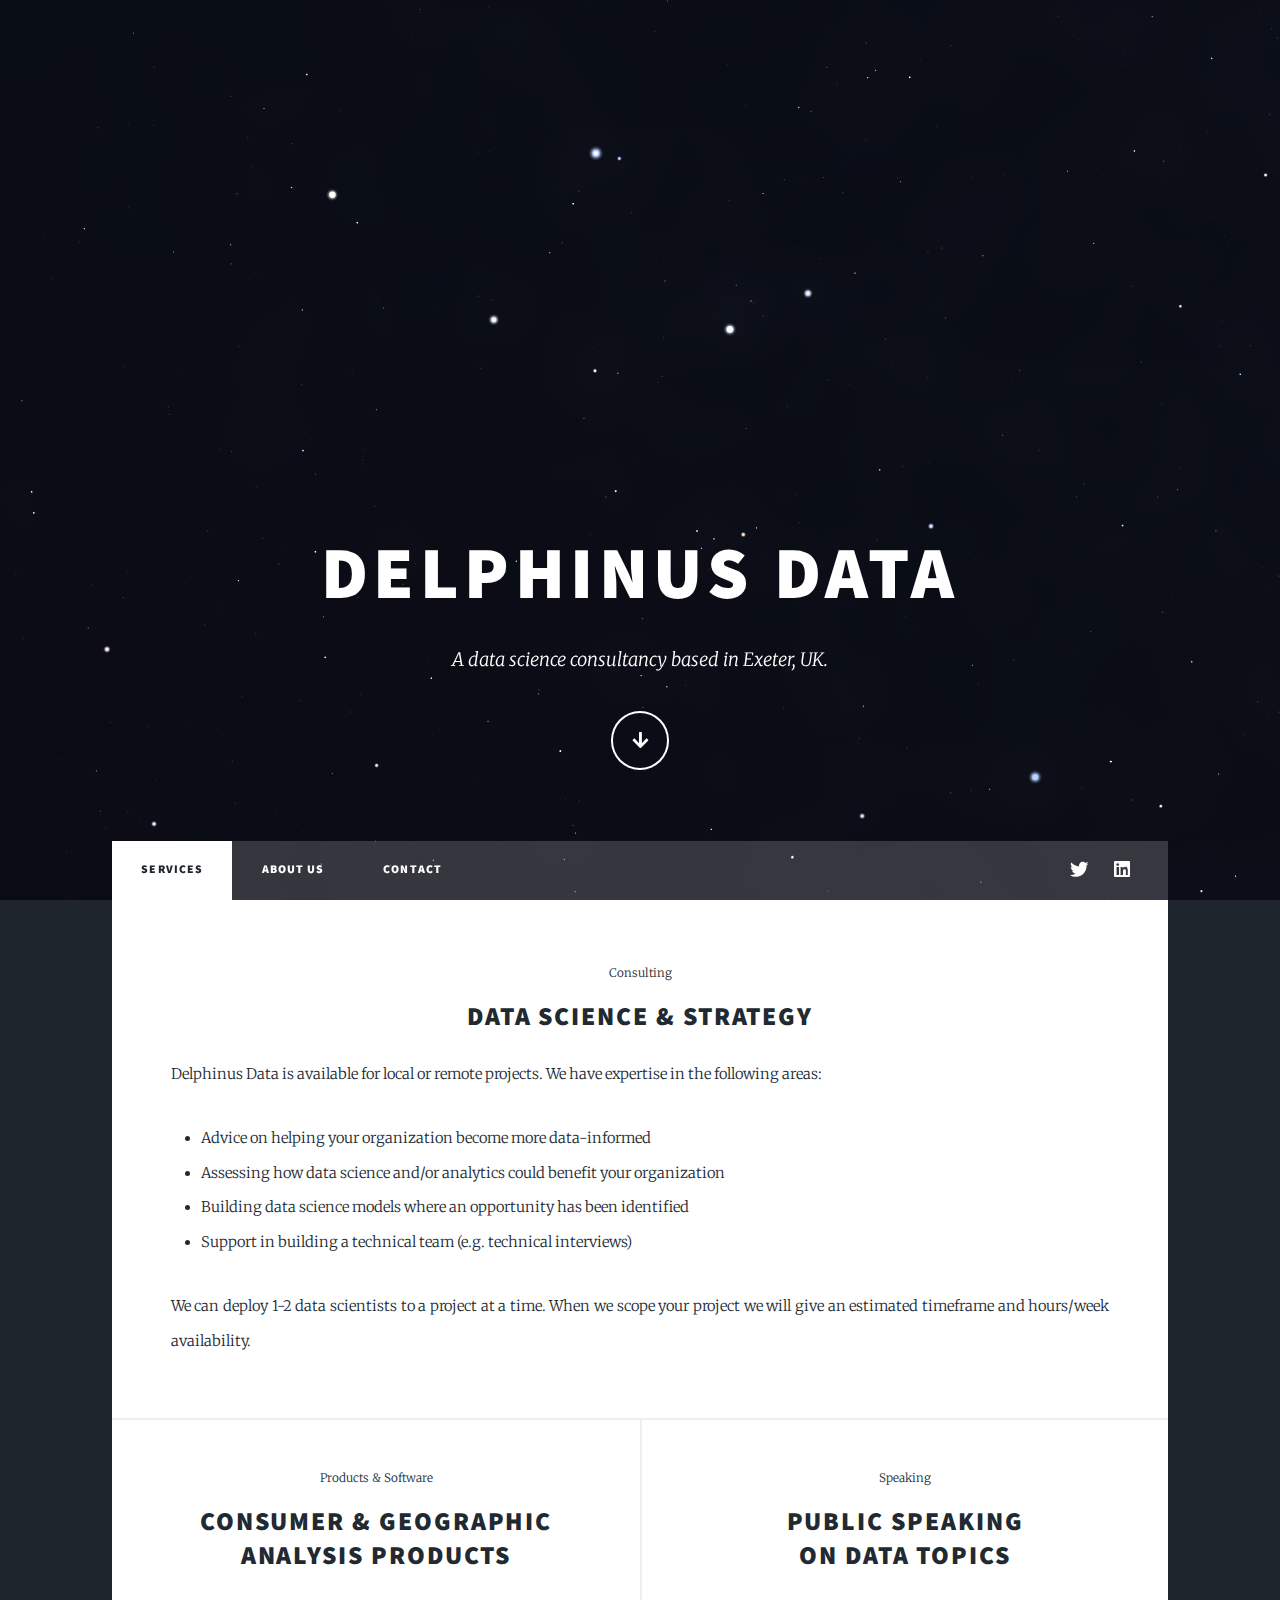
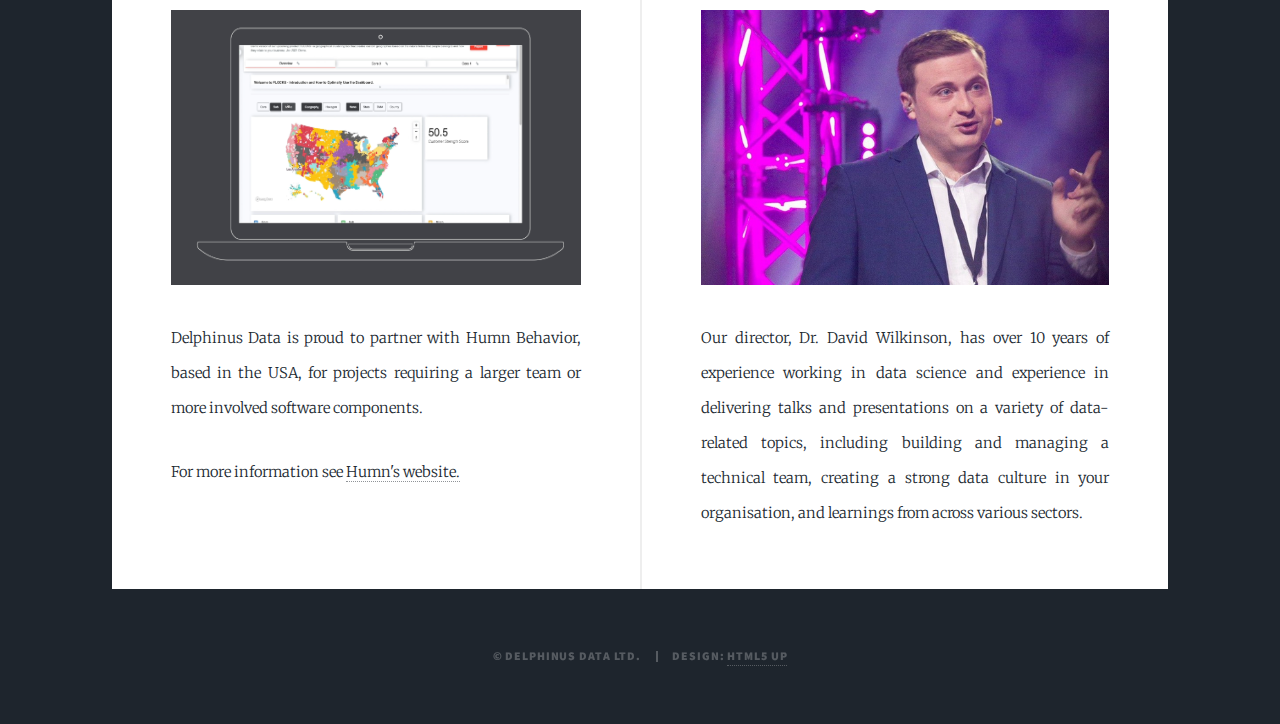
==== commit 22754426: "new backgrounds" ====
--- a/index.html
+++ b/index.html
@@ -22,14 +22,14 @@
 						<h1>Delphinus Data</h1>
 						<p>A data science consultancy based in Exeter, UK.</p>
 						<ul class="actions">
-							<li><a href="#nav" class="button icon solid solo fa-arrow-down scrolly">Continue</a></li>
+							<li><a href="#header" class="button icon solid solo fa-arrow-down scrolly">Continue</a></li>
 						</ul>
 					</div>
 
-				<!-- Header -->
-<!--					<header id="header">-->
-<!--						<a href="index.html" class="logo">Delphinus Data</a>-->
-<!--					</header>-->
+<!--				 Header -->
+					<header id="header">
+						<a href="index.html" class="logo">Delphinus Data</a>
+					</header>
 
 				<!-- Nav -->
 					<nav id="nav">
@@ -51,7 +51,7 @@
 							<article class="post featured">
 								<header class="minor">
 									<span class="date">Consulting</span>
-									<h2><a href="#">Data Science & Strategy</a></h2>
+									<h2><a>Data Science & Strategy</a></h2>
 
 								</header>
 								<p>
@@ -91,13 +91,13 @@
 								<article>
 									<header class="minor">
 										<span class="date">Products & Software</span>
-										<h2><a href="#">Consumer & Geographic<br />
+										<h2><a>Consumer & Geographic<br />
 										Analysis Products</a></h2>
 									</header>
-									<a href="#" class="image fit"><img src="images/humn_example_web.png" alt="" height="275px"/></a>
-									<p>Delphinus Data is proud to partner with Hum_n Behavior, based in the USA,
+									<a class="image fit"><img src="images/humn_example_web.png" alt="" height="275px"/></a>
+									<p>Delphinus Data is proud to partner with Humn Behavior, based in the USA,
 									for projects requiring a larger team or more involved software components.</p>
-									<p>For more information see <a href="https://humnbehavior.com/" target="_blank">Hum_n's website.</a></p>
+									<p>For more information see <a href="https://humnbehavior.com/" target="_blank">Humn's website.</a></p>
 <!--									<ul class="actions special">-->
 <!--										<li><a href="#" class="button">Full Story</a></li>-->
 <!--									</ul>-->
@@ -105,10 +105,10 @@
 								<article>
 									<header class="minor">
 										<span class="date">Speaking</span>
-										<h2><a href="#">Public Speaking<br />
+										<h2><a>Public Speaking<br />
 											on Data Topics</a></h2>
 									</header>
-									<a href="#" class="image fit"><img src="images/public_speaking_wide_web.png" alt="" height="275px"/></a>
+									<a class="image fit"><img src="images/public_speaking_wide_web.png" alt="" height="275px"/></a>
 									<p>Our director, Dr. David Wilkinson, has over 10 years of experience
 										working in data science and experience in delivering talks and presentations
 										on a variety of data-related topics, including building and managing a
--- a/assets/css/main.css
+++ b/assets/css/main.css
@@ -25,8 +25,6 @@
 	font: inherit;
 	vertical-align: baseline;}
 
-
-
 article, aside, details, figcaption, figure,
 footer, header, hgroup, menu, nav, section {
 	display: block;}
@@ -43,14 +41,14 @@
 	quotes: none;
 }
 
+	blockquote:before, blockquote:after, q:before, q:after {
+		content: '';
+		content: none;
+	}
+
 img.w3-round-xxlarge {
 	margin: 0 0 0 30px
 }
-
-	blockquote:before, blockquote:after, q:before, q:after {
-		content: '';
-		content: none;
-	}
 
 table {
 	border-collapse: collapse;
@@ -2955,27 +2953,8 @@
 			margin-top: -0.75rem;
 		}
 
-		/*header.major {*/
-		/*	margin: 0 0 4rem 0;*/
-		/*	text-align: center;*/
-		/*}*/
-
-		/*header.major > :last-child {*/
-		/*	margin-bottom: 0;*/
-		/*}*/
-
-		/*header.major > p {*/
-		/*	margin-top: 0;*/
-		/*	text-align: center;*/
-		/*}*/
-
-		header.minor > .date {
-			font-size: 1.1rem;
-			margin: 0 0 1 0;
-		}
-
 		header.major {
-			margin: 4rem 0 4rem 0;
+			margin: 0 0 4rem 0;
 			text-align: center;
 		}
 
@@ -3264,9 +3243,9 @@
 			width: 100%;
 			height: 100%;
 			background-color: #212931;
-			background-image: url("../../images/overlay.png"), linear-gradient(0deg, rgba(0, 0, 0, 0.1), rgba(0, 0, 0, 0.1)), url("../../images/bg.jpg");
+			background-image: url("../../images/delphinus_constellation_verytall.png"), linear-gradient(0deg, rgba(0, 0, 0, 0.1), rgba(0, 0, 0, 0.1)), url("../../images/delphinus_constellation_verytall.png");
 			background-size: auto,								auto,														100% auto;
-			background-position: center,								center,														top center;
+			background-position: top center,								top center,														top center;
 			background-repeat: repeat,								no-repeat,													no-repeat;
 			background-attachment: scroll,								scroll,														scroll;
 			z-index: -1;
@@ -3315,7 +3294,7 @@
 
 	#intro {
 		color: #ffffff;
-		padding: 0rem 4rem 6rem 4rem ;
+		padding: 8rem 4rem 6rem 4rem ;
 		-moz-align-items: center;
 		-webkit-align-items: center;
 		-ms-align-items: center;
@@ -3340,7 +3319,7 @@
 		cursor: default;
 		text-align: center;
 		z-index: 1;
-		min-height: 70vh;
+		min-height: 100vh;
 	}
 
 		#intro input, #intro select, #intro textarea {
@@ -3428,7 +3407,7 @@
 		}
 
 		#intro + #header {
-			margin-top: -15rem;
+			margin-top: -20rem;
 		}
 
 			#intro + #header .logo {
@@ -3440,28 +3419,28 @@
 				visibility: hidden;
 			}
 
-		/*#intro.hidden {*/
-		/*	pointer-events: none;*/
-		/*	-moz-transform: translateY(2rem);*/
-		/*	-webkit-transform: translateY(2rem);*/
-		/*	-ms-transform: translateY(2rem);*/
-		/*	transform: translateY(2rem);*/
-		/*	-moz-transition: opacity 0.5s ease, -moz-transform 0.5s ease, visibility 0.5s;*/
-		/*	-webkit-transition: opacity 0.5s ease, -webkit-transform 0.5s ease, visibility 0.5s;*/
-		/*	-ms-transition: opacity 0.5s ease, -ms-transform 0.5s ease, visibility 0.5s;*/
-		/*	transition: opacity 0.5s ease, transform 0.5s ease, visibility 0.5s;*/
-		/*	opacity: 0;*/
-		/*	visibility: hidden;*/
-		/*}*/
-
-		/*	#intro.hidden + #header .logo {*/
-		/*		-moz-transform: translateY(0);*/
-		/*		-webkit-transform: translateY(0);*/
-		/*		-ms-transform: translateY(0);*/
-		/*		transform: translateY(0);*/
-		/*		opacity: 1;*/
-		/*		visibility: visible;*/
-		/*	}*/
+		#intro.hidden {
+			pointer-events: none;
+			-moz-transform: translateY(2rem);
+			-webkit-transform: translateY(2rem);
+			-ms-transform: translateY(2rem);
+			transform: translateY(2rem);
+			-moz-transition: opacity 0.5s ease, -moz-transform 0.5s ease, visibility 0.5s;
+			-webkit-transition: opacity 0.5s ease, -webkit-transform 0.5s ease, visibility 0.5s;
+			-ms-transition: opacity 0.5s ease, -ms-transform 0.5s ease, visibility 0.5s;
+			transition: opacity 0.5s ease, transform 0.5s ease, visibility 0.5s;
+			opacity: 0;
+			visibility: hidden;
+		}
+
+			#intro.hidden + #header .logo {
+				-moz-transform: translateY(0);
+				-webkit-transform: translateY(0);
+				-ms-transform: translateY(0);
+				transform: translateY(0);
+				opacity: 1;
+				visibility: visible;
+			}
 
 		body.is-preload #intro {
 			-moz-transform: translateY(2rem);
@@ -3479,11 +3458,11 @@
 				opacity: 0;
 			}
 
-		@media screen {
+		@media screen and (max-width: 980px) {
 
 			#intro {
-				padding: 4rem 4rem 6rem 4rem ;
-				min-height: auto;
+				padding: 4rem 4rem 2rem 4rem ;
+				min-height: 90vh;
 			}
 
 				#intro p br {
@@ -3491,7 +3470,7 @@
 				}
 
 				#intro + #header {
-					margin-top: 0rem;
+					margin-top: -14rem;
 				}
 
 		}
@@ -3500,13 +3479,13 @@
 
 			#intro {
 				padding: 3rem 2rem 1rem 2rem ;
-				min-height: auto;
+				min-height: 80vh;
 			}
 
 				#intro h1 {
 					font-size: 3.25rem;
 					line-height: 1.1;
-					margin-bottom: 0rem;
+					margin-bottom: 1rem;
 				}
 
 				#intro p {
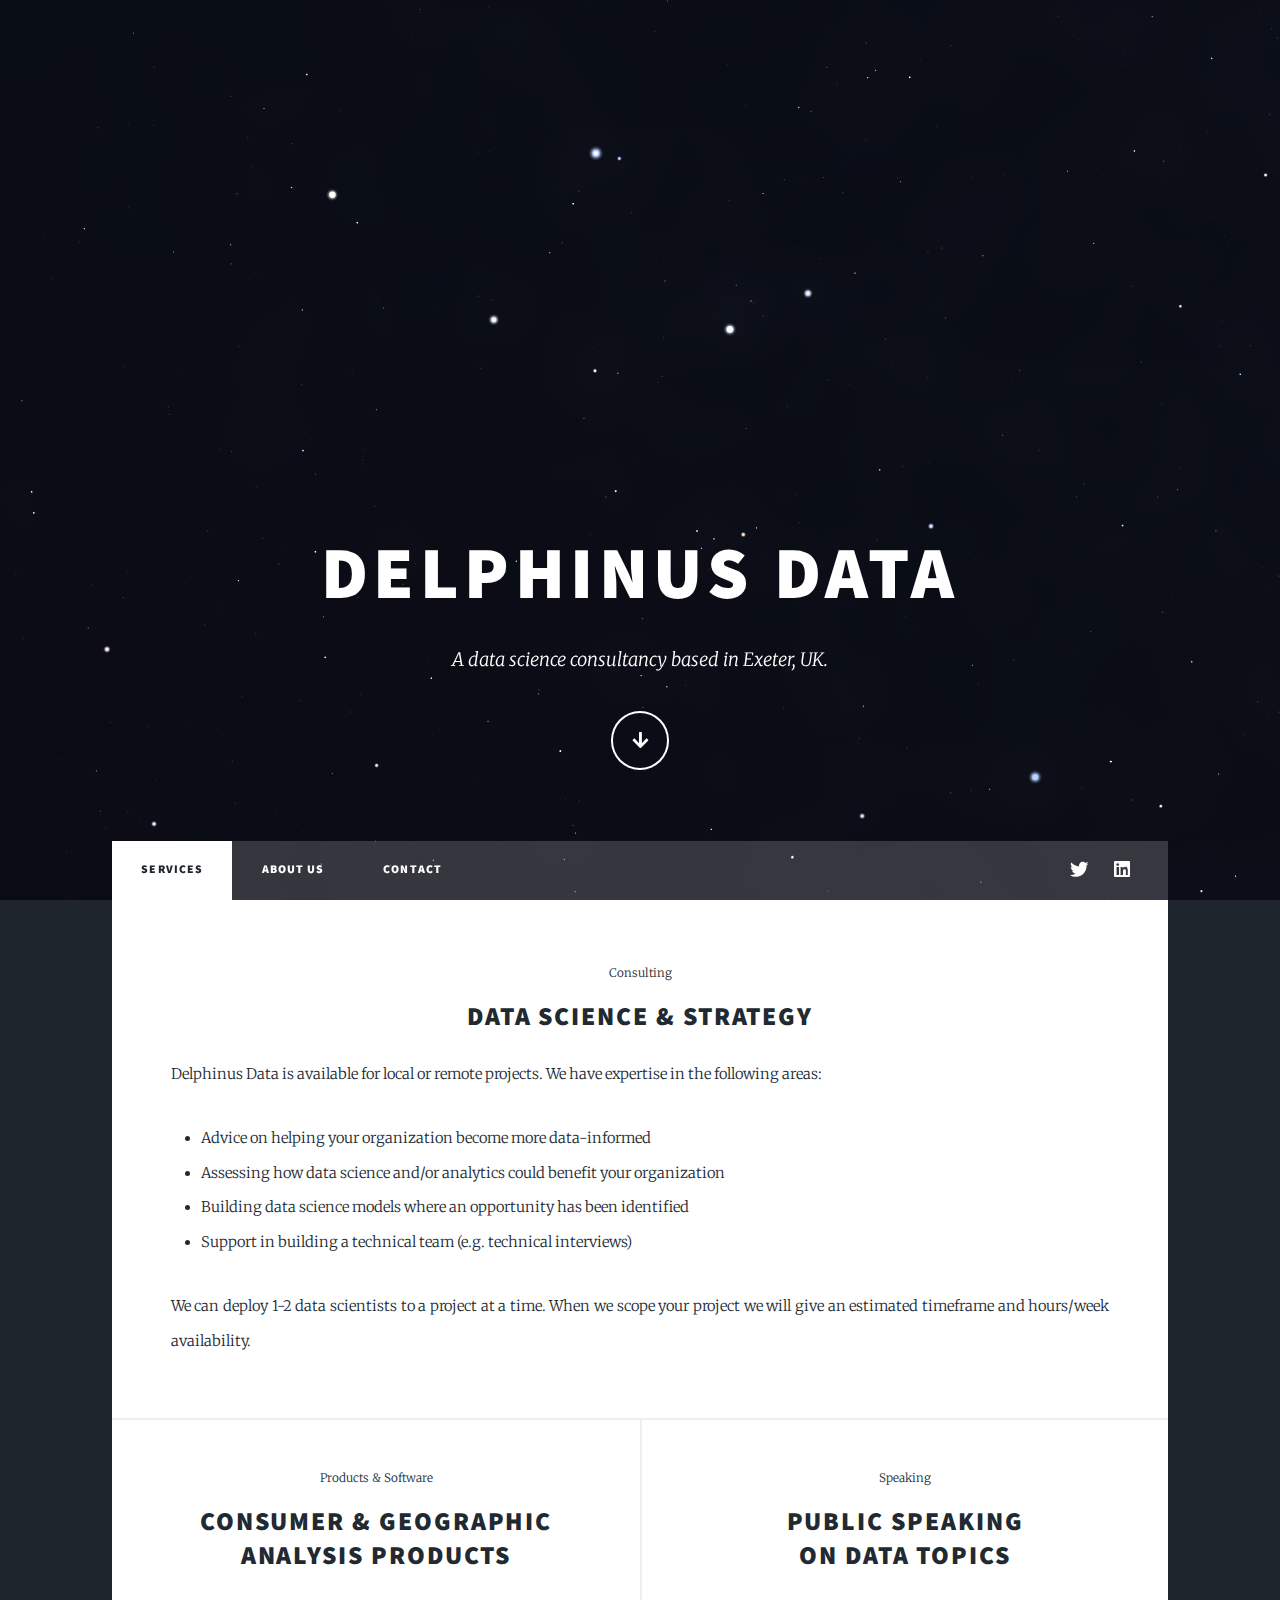
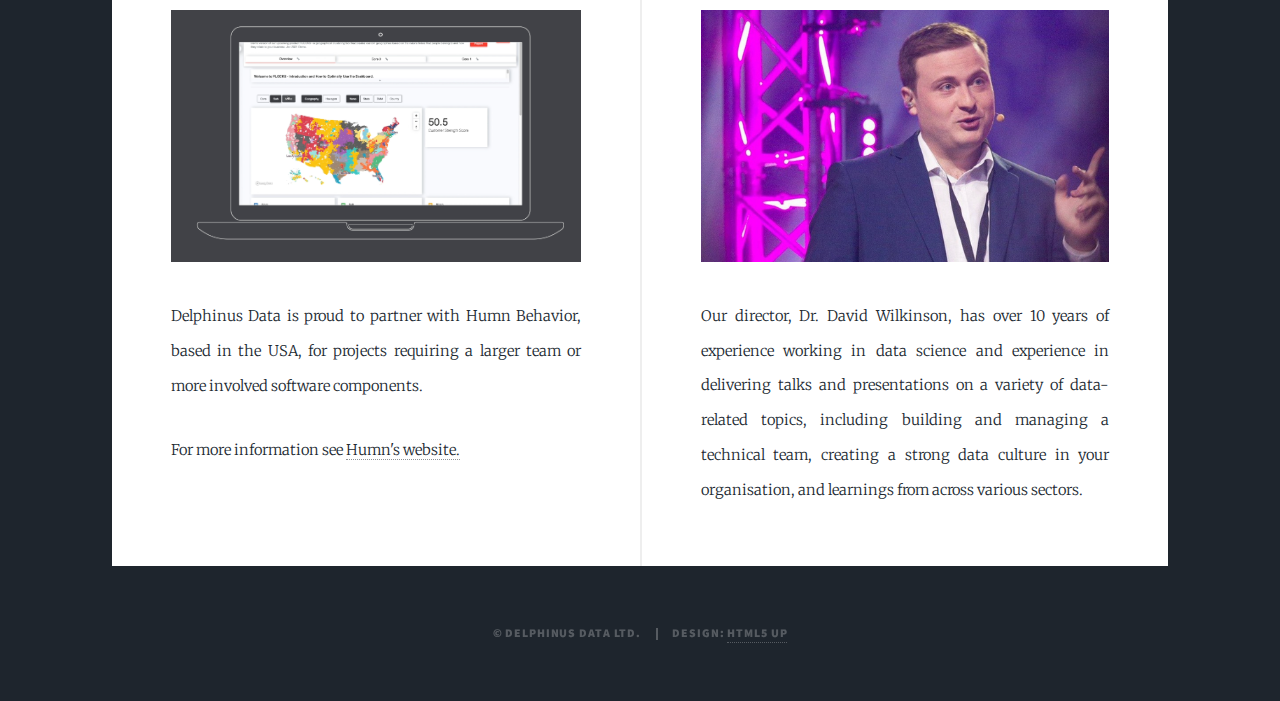
==== commit 892ffd39: "fixing mobile view" ====
--- a/index.html
+++ b/index.html
@@ -94,7 +94,7 @@
 										<h2><a>Consumer & Geographic<br />
 										Analysis Products</a></h2>
 									</header>
-									<a class="image fit"><img src="images/humn_example_web.png" alt="" height="275px"/></a>
+									<a class="image fit"><img src="images/humn_example_web.png" alt="" width="auto" height="100%"/></a>
 									<p>Delphinus Data is proud to partner with Humn Behavior, based in the USA,
 									for projects requiring a larger team or more involved software components.</p>
 									<p>For more information see <a href="https://humnbehavior.com/" target="_blank">Humn's website.</a></p>
@@ -108,7 +108,7 @@
 										<h2><a>Public Speaking<br />
 											on Data Topics</a></h2>
 									</header>
-									<a class="image fit"><img src="images/public_speaking_wide_web.png" alt="" height="275px"/></a>
+									<a class="image fit"><img src="images/public_speaking_wide_web.png" alt="" width="auto" height="100%"/></a>
 									<p>Our director, Dr. David Wilkinson, has over 10 years of experience
 										working in data science and experience in delivering talks and presentations
 										on a variety of data-related topics, including building and managing a
--- a/assets/css/main.css
+++ b/assets/css/main.css
@@ -3243,11 +3243,11 @@
 			width: 100%;
 			height: 100%;
 			background-color: #212931;
-			background-image: url("../../images/delphinus_constellation_verytall.png"), linear-gradient(0deg, rgba(0, 0, 0, 0.1), rgba(0, 0, 0, 0.1)), url("../../images/delphinus_constellation_verytall.png");
-			background-size: auto,								auto,														100% auto;
-			background-position: top center,								top center,														top center;
-			background-repeat: repeat,								no-repeat,													no-repeat;
-			background-attachment: scroll,								scroll,														scroll;
+			background-image: url("../../images/delphinus_constellation_verytall.png"), linear-gradient(0deg, rgba(0, 0, 0, 0.1), rgba(0, 0, 0, 0.1));
+			background-size: auto,								auto;
+			background-position: top center,								top center;
+			background-repeat: repeat,								no-repeat;
+			background-attachment: scroll,								scroll;
 			z-index: -1;
 		}
 
@@ -3285,7 +3285,7 @@
 		@media screen and (orientation: portrait) {
 
 			#wrapper > .bg {
-				background-size: auto,								auto,														auto 175%;
+				background-size: 300%,								auto;
 			}
 
 		}
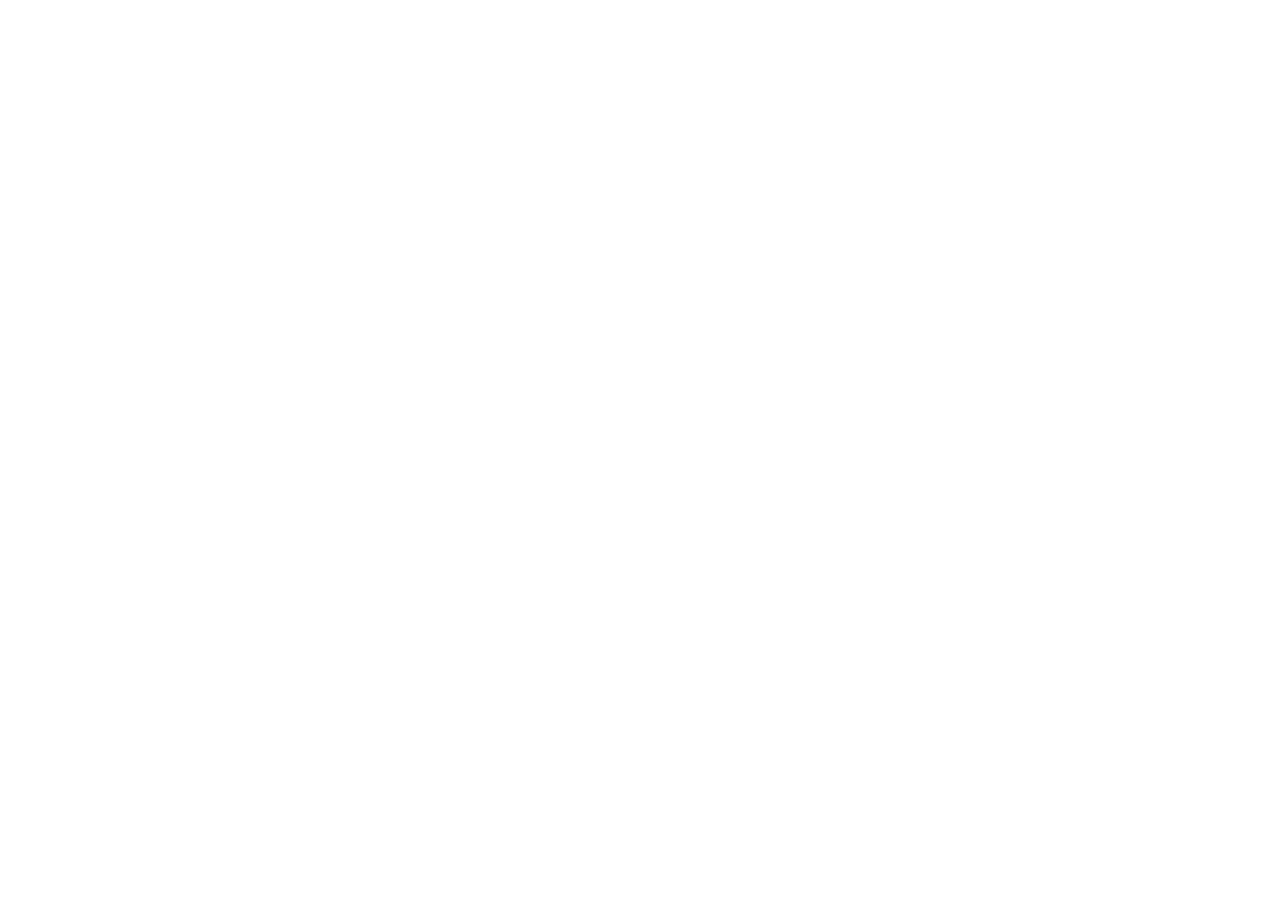
==== commit 1f72d129: "improve seo" ====
--- a/index.html
+++ b/index.html
@@ -11,6 +11,8 @@
 		<meta name="viewport" content="width=device-width, initial-scale=1, user-scalable=no" />
 		<link rel="stylesheet" href="assets/css/main.css" />
 		<noscript><link rel="stylesheet" href="assets/css/noscript.css" /></noscript>
+		<link rel="canonical" href="https://delphinusdata.com/" />
+		<meta http-equiv="refresh" content="0;url=https://delphinusdata.com/" />
 	</head>
 	<body class="is-preload">
 
--- a/assets/css/main.css
+++ b/assets/css/main.css
@@ -35,6 +35,24 @@
 
 ol, ul {
 	list-style: none;
+}
+
+div.badge-base.LI-profile-badge {
+	margin: 20px 0 0 40px;
+	padding: 0 0 0 0;
+	clear: both;
+	width: 30%
+}
+
+@media screen and (max-width : 1006px){
+	div.badge-base.LI-profile-badge{
+		display: none !important;
+	}
+}
+
+div.mug {
+	margin: 0 0px 0px 20px;
+	padding: 0 0 0px 0;
 }
 
 blockquote, q {
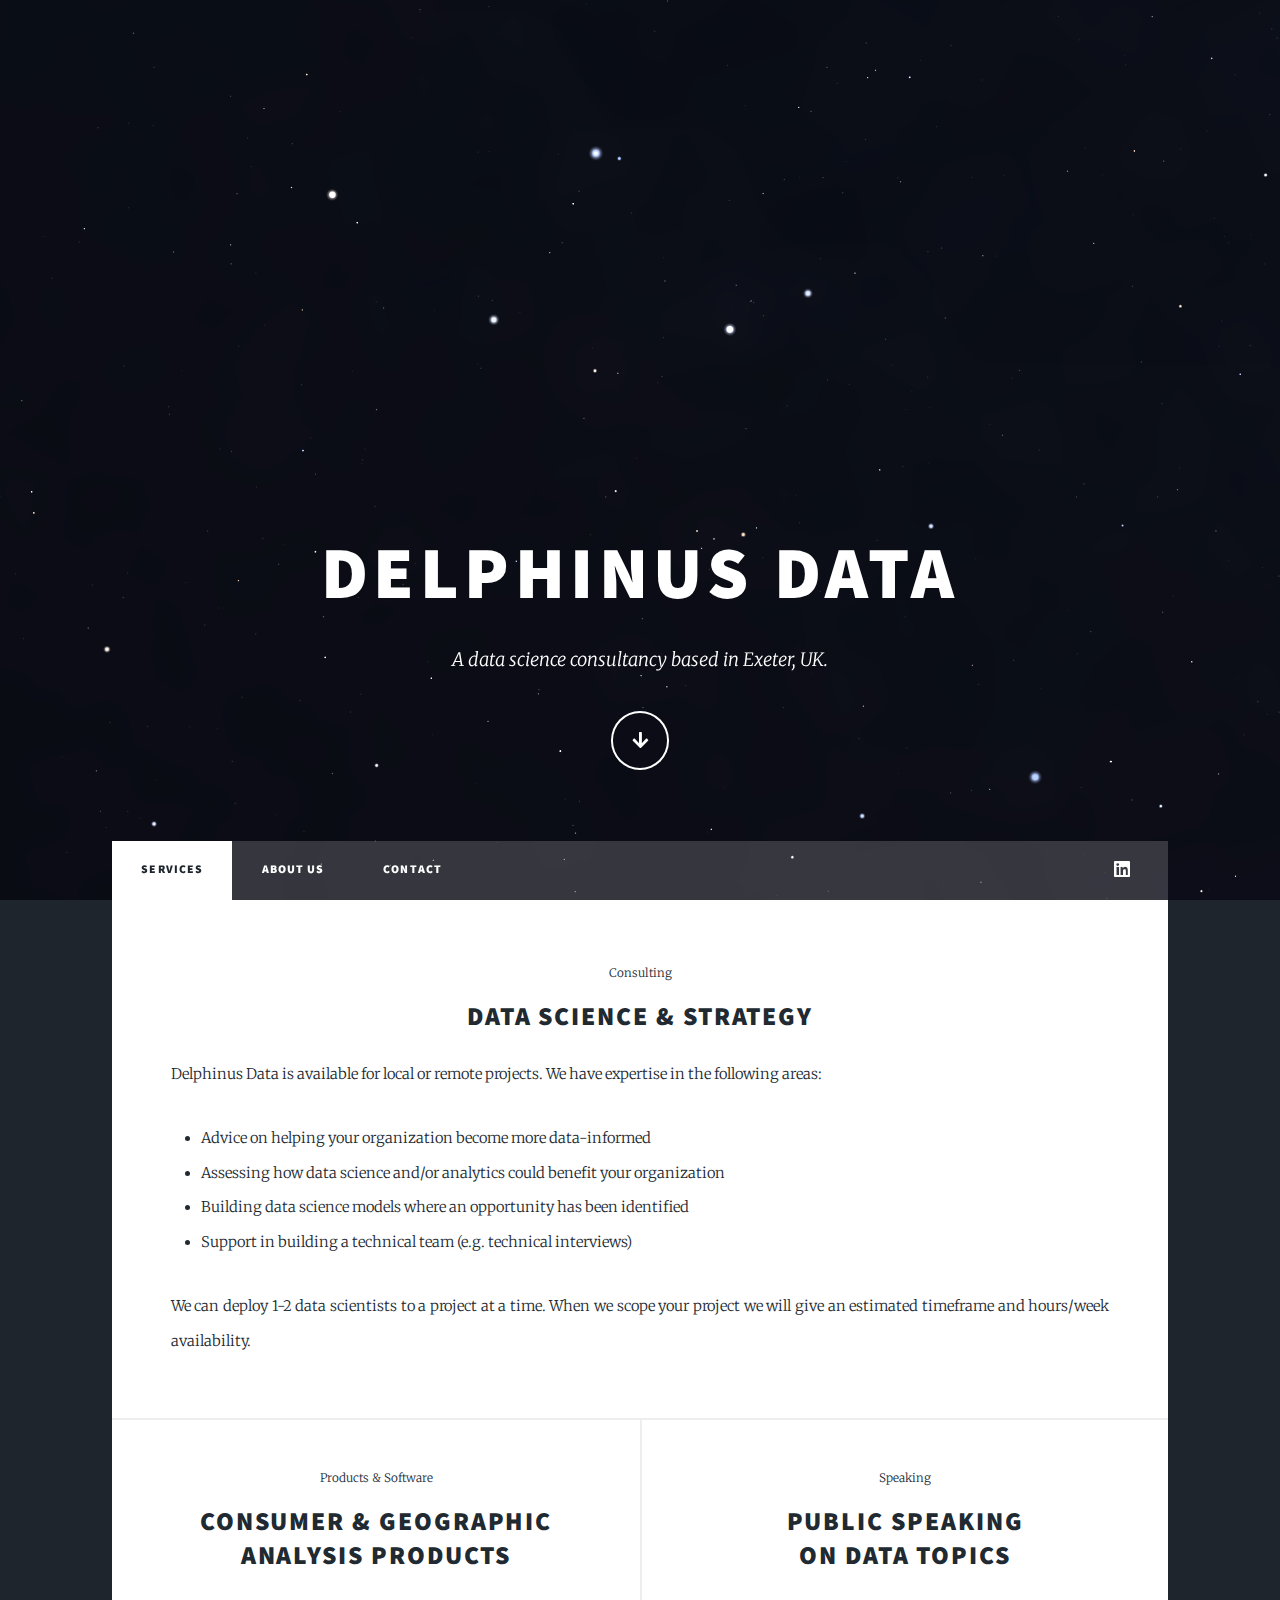
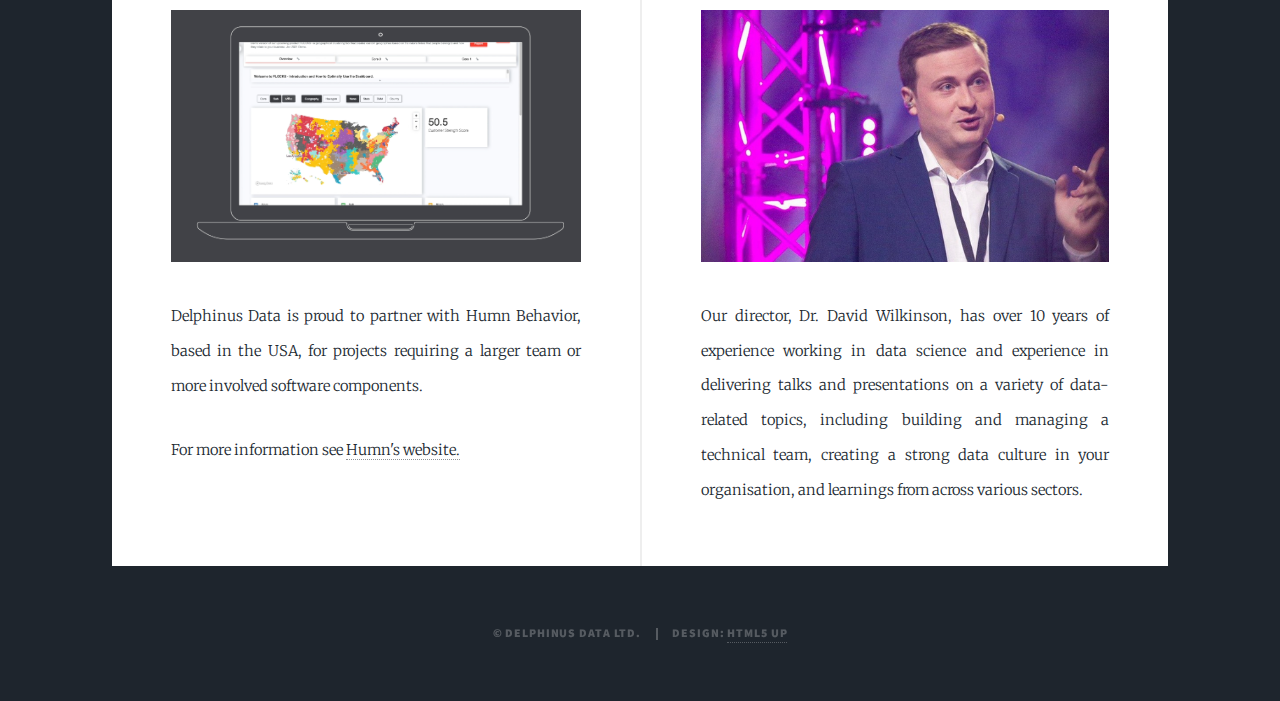
==== commit 789fe467: "remove twitter and update links 2" ====
--- a/index.html
+++ b/index.html
@@ -12,7 +12,6 @@
 		<link rel="stylesheet" href="assets/css/main.css" />
 		<noscript><link rel="stylesheet" href="assets/css/noscript.css" /></noscript>
 		<link rel="canonical" href="https://delphinusdata.com/" />
-		<meta http-equiv="refresh" content="0;url=https://delphinusdata.com/" />
 	</head>
 	<body class="is-preload">
 
@@ -30,18 +29,17 @@
 
 <!--				 Header -->
 					<header id="header">
-						<a href="index.html" class="logo">Delphinus Data</a>
+						<a href="/" class="logo">Delphinus Data</a>
 					</header>
 
 				<!-- Nav -->
 					<nav id="nav">
 						<ul class="links">
-							<li class="active"><a href="index.html">Services</a></li>
+							<li class="active"><a href="/">Services</a></li>
 							<li><a href="aboutus.html">About us</a></li>
 							<li><a href="contact.html">Contact</a></li>
 						</ul>
 						<ul class="icons">
-							<li><a href="https://twitter.com/DelphinusData" target="_blank"  class="icon brands fa-twitter"><span class="label">Twitter</span></a></li>
 							<li><a href="https://www.linkedin.com/in/davidmarkwilkinson/" target="_blank" class="icon brands fa-linkedin"><span class="label">LinkedIn</span></a></li>
 						</ul>
 					</nav>
